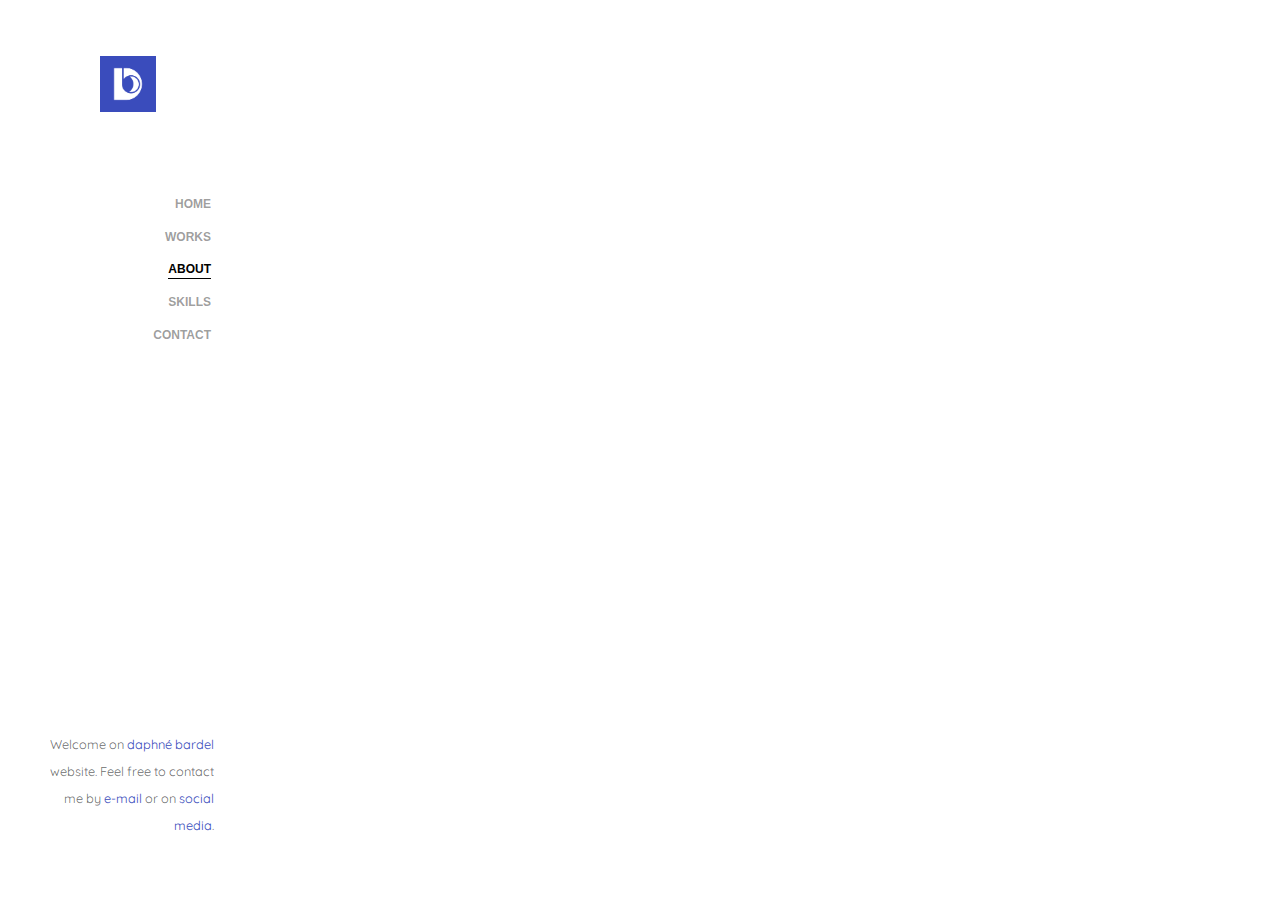
==== about.html @ 0da86b82 "daphne" ====
<!DOCTYPE HTML>
<html>
	<head>
	<meta charset="utf-8">
	<meta http-equiv="X-UA-Compatible" content="IE=edge">
	<title>Daphné - About</title>
	<meta name="viewport" content="width=device-width, initial-scale=1">
	<meta name="description" content="" />
	<meta name="keywords" content="" />
	<meta name="author" content="" />

  <!-- Facebook and Twitter integration -->
	<meta property="og:title" content=""/>
	<meta property="og:image" content=""/>
	<meta property="og:url" content=""/>
	<meta property="og:site_name" content=""/>
	<meta property="og:description" content=""/>
	<meta name="twitter:title" content="" />
	<meta name="twitter:image" content="" />
	<meta name="twitter:url" content="" />
	<meta name="twitter:card" content="" />

	<!-- Place favicon.ico and apple-touch-icon.png in the root directory -->
	<link rel="shortcut icon" href="favicon.ico">

	<link href="https://fonts.googleapis.com/css?family=Quicksand:300,400,500,700" rel="stylesheet">
	
	<!-- Animate.css -->
	<link rel="stylesheet" href="css/animate.css">
	<!-- Icomoon Icon Fonts-->
	<link rel="stylesheet" href="css/icomoon.css">
	<!-- Bootstrap  -->
	<link rel="stylesheet" href="css/bootstrap.css">
	<!-- Flexslider  -->
	<link rel="stylesheet" href="css/flexslider.css">
	<!-- Theme style  -->
	<link rel="stylesheet" href="css/style.css">

	<!-- Modernizr JS -->
	<script src="js/modernizr-2.6.2.min.js"></script>
	<!-- FOR IE9 below -->
	<!--[if lt IE 9]>
	<script src="js/respond.min.js"></script>
	<![endif]-->

	</head>
	<body>
	<div id="colorlib-page">
		<a href="#" class="js-colorlib-nav-toggle colorlib-nav-toggle"><i></i></a>
		<aside id="colorlib-aside" role="complementary" class="border js-fullheight">
			<h1 id="colorlib-logo"><a href="index.html"><img src="images/logo-square-daphne-bardel.jpg" class="img-responsive" alt="daphne bardel d logo"></a></h1>
			<nav id="colorlib-main-menu" role="navigation">
				<ul>
					<li><a href="index.html">Home</a></li>
					<li><a href="works.html">Works</a></li>
					<li class="colorlib-active"><a href="about.html">About</a></li>
					<li><a href="skills.html">Skills</a></li>
					<li><a href="contact.html">Contact</a></li>
				</ul>
			</nav>

			<div class="colorlib-footer">
				<p><small>Welcome on <a href="about.html">daphné bardel</a> website. Feel free to contact me by <a href="mailto:daphnebardel@outlook.com" target="_blank">e-mail</a> or on <a href="https://www.linkedin.com/in/daphn%C3%A9-bardel-70370b151/" target="_blank">social media</a>.</small></p>
				<ul><!--
					<li><a href="#"><i class="icon-facebook2"></i></a></li>
					<li><a href="#"><i class="icon-twitter2"></i></a></li>
					<li><a href="#"><i class="icon-instagram"></i></a></li>
					behance? insta?
					
					<li><a href="https://www.linkedin.com/in/daphn%C3%A9-bardel-70370b151/" target="_blank”"><i class="icon-linkedin2"></i></a></li>
					-->
				</ul>
			</div>

		</aside>

		<div id="colorlib-main">
			<div class="colorlib-about">
				<div class="container-fluid">
					<div class="row">
						<div class="col-md-6">
							<div class="about-img animate-box" data-animate-effect="fadeInLeft" style="background-image: url(images/daphne-bardel-profile.JPEG);">
								<div class="about-img-2 animate-box" data-animate-effect="fadeInRight" style="background-image: url(images/daphne-bardel-profile.JPEG);"></div>
							</div>
						</div>
						<div class="col-md-6 animate-box" data-animate-effect="fadeInLeft">
							<div class="about-desc">
								<span class="heading-meta">Me, Myself &amp; I</span>
								<h3>I'm Daphné BARDEL, 21 yo</h3>
								<p>Born in Annecy, I studied communication in Lyon for three years. Then, I came up to Paris, and got a master's degree in event management and public relations. <!--I'm looking for a company to complete my training within a work/study training program and, eventually, continue full time.-->Now, I intend to specialize within a final master's degree in <strong>music marketing and artistic production</strong>. I would like to join a team, to develop creative and engaging projects, <strong>on a work/study training program</strong>.</p>
							</div>
							<div class="fancy-collapse-panel">
								<div class="panel-group" id="accordion" role="tablist" aria-multiselectable="true">
									<div class="panel panel-default">
									    <div class="panel-heading" role="tab" id="headingOne">
									        <h4 class="panel-title">
									            <a data-toggle="collapse" data-parent="#accordion" href="#collapseOne" aria-expanded="true" aria-controls="collapseOne">What am I doing ?
									            </a>
									        </h4>
									    </div>
									    <div id="collapseOne" class="panel-collapse collapse in" role="tabpanel" aria-labelledby="headingOne">
									         <div class="panel-body">
									            <p>I'm doing an internship at a public relations agency, named Weber Shandwick.
									         		Also looking for a company to start a work/study program in Paris next october. Feel free to contact me.</p>
									         </div>
									    </div>
									</div>
									<div class="panel panel-default">
									    <div class="panel-heading" role="tab" id="headingTwo">
									        <h4 class="panel-title">
									            <a class="collapsed" data-toggle="collapse" data-parent="#accordion" href="#collapseTwo" aria-expanded="false" aria-controls="collapseTwo">Hobbies
									            </a>
									        </h4>
									    </div>
									    <div id="collapseTwo" class="panel-collapse collapse" role="tabpanel" aria-labelledby="headingTwo">
									        <div class="panel-body">
									            <ul>
														<li>I've been practicing hip hop for 7 years in various institute. Mixing sport and art, dance is an universal way to spread energy, emotions and ideas.</li>
														<!--
														<li> I like video production and spend a lot of time watching movies, series, advertisements, cartoons, rap videos and dance videos.</li>-->
														<li> I'm interrested in art, in every ways. Exhibitions, literature, events: I need to diversify my sources of inspirations in order to keep my mind active.</li>
													</ul>	
									        </div>
									    </div>
									</div>
									<div class="panel panel-default">
									    <div class="panel-heading" role="tab" id="headingThree">
									        <h4 class="panel-title">
									            <a class="collapsed" data-toggle="collapse" data-parent="#accordion" href="#collapseThree" aria-expanded="false" aria-controls="collapseThree">Lifestyle
									            </a>
									        </h4>
									    </div>
									    <div id="collapseThree" class="panel-collapse collapse" role="tabpanel" aria-labelledby="headingThree">
									        <div class="panel-body">
									            <p>I care about environmental issues. Convinced that little acts have big impact: I buy local food, use public transport, avoid wasting, and simply throw waste into green and yellow bins.<br> I try to follow news from Greenpeace and other media about climate change, nature and environment.</p>
									        </div>
									    </div>
									</div>
								</div>
							</div>
						</div>
					</div>
				</div>
			</div>

			
			<!--
			<div id="get-in-touch" class="colorlib-bg-color">
				<div class="colorlib-narrow-content">
					<div class="row">
						<div class="col-md-6 animate-box" data-animate-effect="fadeInLeft">
							<h2>Get in Touch!</h2>
						</div>
					</div>
					<div class="row">
						<div class="col-md-6 col-md-offset-3 col-md-pull-3 animate-box" data-animate-effect="fadeInLeft">
							<p class="colorlib-lead">Separated they live in Bookmarksgrove right at the coast of the Semantics, a large language ocean.</p>
							<p><a href="#" class="btn btn-primary btn-learn">Contact me!</a></p>
						</div>
						
					</div>
				</div>
			</div>
			-->
		</div>
	</div>

	<!-- jQuery -->
	<script src="js/jquery.min.js"></script>
	<!-- jQuery Easing -->
	<script src="js/jquery.easing.1.3.js"></script>
	<!-- Bootstrap -->
	<script src="js/bootstrap.min.js"></script>
	<!-- Waypoints -->
	<script src="js/jquery.waypoints.min.js"></script>
	<!-- Flexslider -->
	<script src="js/jquery.flexslider-min.js"></script>
	<!-- Sticky Kit -->
	<script src="js/sticky-kit.min.js"></script>
	
	
	<!-- MAIN JS -->
	<script src="js/main.js"></script>

	</body>
</html>
---- css/icomoon.css ----
@font-face {
  font-family: 'icomoon';
  src:  url('fonts/icomoon.eot?6py85u');
  src:  url('fonts/icomoon.eot?6py85u#iefix') format('embedded-opentype'),
    url('fonts/icomoon.ttf?6py85u') format('truetype'),
    url('fonts/icomoon.woff?6py85u') format('woff'),
    url('fonts/icomoon.svg?6py85u#icomoon') format('svg');
  font-weight: normal;
  font-style: normal;
}

[class^="icon-"], [class*=" icon-"] {
  /* use !important to prevent issues with browser extensions that change fonts */
  font-family: 'icomoon' !important;
  speak: none;
  font-style: normal;
  font-weight: normal;
  font-variant: normal;
  text-transform: none;
  line-height: 1;

  /* Better Font Rendering =========== */
  -webkit-font-smoothing: antialiased;
  -moz-osx-font-smoothing: grayscale;
}

.icon-times:before {
  content: "\e930";
}
.icon-tick:before {
  content: "\e931";
}
.icon-plus:before {
  content: "\e932";
}
.icon-minus:before {
  content: "\e933";
}
.icon-equals:before {
  content: "\e934";
}
.icon-divide:before {
  content: "\e935";
}
.icon-chevron-right:before {
  content: "\e936";
}
.icon-chevron-left:before {
  content: "\e937";
}
.icon-arrow-right-thick:before {
  content: "\e938";
}
.icon-arrow-left-thick:before {
  content: "\e939";
}
.icon-th-small:before {
  content: "\e93a";
}
.icon-th-menu:before {
  content: "\e93b";
}
.icon-th-list:before {
  content: "\e93c";
}
.icon-th-large:before {
  content: "\e93d";
}
.icon-home:before {
  content: "\e93e";
}
.icon-arrow-forward:before {
  content: "\e93f";
}
.icon-arrow-back:before {
  content: "\e940";
}
.icon-rss:before {
  content: "\e941";
}
.icon-location:before {
  content: "\e942";
}
.icon-link:before {
  content: "\e943";
}
.icon-image:before {
  content: "\e944";
}
.icon-arrow-up-thick:before {
  content: "\e945";
}
.icon-arrow-down-thick:before {
  content: "\e946";
}
.icon-starburst:before {
  content: "\e947";
}
.icon-starburst-outline:before {
  content: "\e948";
}
.icon-star3:before {
  content: "\e949";
}
.icon-flow-children:before {
  content: "\e94a";
}
.icon-export:before {
  content: "\e94b";
}
.icon-delete2:before {
  content: "\e94c";
}
.icon-delete-outline:before {
  content: "\e94d";
}
.icon-cloud-storage:before {
  content: "\e94e";
}
.icon-wi-fi:before {
  content: "\e94f";
}
.icon-heart:before {
  content: "\e950";
}
.icon-flash:before {
  content: "\e951";
}
.icon-cancel:before {
  content: "\e952";
}
.icon-backspace:before {
  content: "\e953";
}
.icon-attachment:before {
  content: "\e954";
}
.icon-arrow-move:before {
  content: "\e955";
}
.icon-warning:before {
  content: "\e956";
}
.icon-user:before {
  content: "\e957";
}
.icon-radar:before {
  content: "\e958";
}
.icon-lock-open:before {
  content: "\e959";
}
.icon-lock-closed:before {
  content: "\e95a";
}
.icon-location-arrow:before {
  content: "\e95b";
}
.icon-info:before {
  content: "\e95c";
}
.icon-user-delete:before {
  content: "\e95d";
}
.icon-user-add:before {
  content: "\e95e";
}
.icon-media-pause:before {
  content: "\e95f";
}
.icon-group:before {
  content: "\e960";
}
.icon-chart-pie:before {
  content: "\e961";
}
.icon-chart-line:before {
  content: "\e962";
}
.icon-chart-bar:before {
  content: "\e963";
}
.icon-chart-area:before {
  content: "\e964";
}
.icon-video:before {
  content: "\e965";
}
.icon-point-of-interest:before {
  content: "\e966";
}
.icon-infinity:before {
  content: "\e967";
}
.icon-globe:before {
  content: "\e968";
}
.icon-eye:before {
  content: "\e969";
}
.icon-cog:before {
  content: "\e96a";
}
.icon-camera:before {
  content: "\e96b";
}
.icon-upload:before {
  content: "\e96c";
}
.icon-scissors:before {
  content: "\e96d";
}
.icon-refresh:before {
  content: "\e96e";
}
.icon-pin:before {
  content: "\e96f";
}
.icon-key:before {
  content: "\e970";
}
.icon-info-large:before {
  content: "\e971";
}
.icon-eject:before {
  content: "\e972";
}
.icon-download:before {
  content: "\e973";
}
.icon-zoom:before {
  content: "\e974";
}
.icon-zoom-out:before {
  content: "\e975";
}
.icon-zoom-in:before {
  content: "\e976";
}
.icon-sort-numerically:before {
  content: "\e977";
}
.icon-sort-alphabetically:before {
  content: "\e978";
}
.icon-input-checked:before {
  content: "\e979";
}
.icon-calender:before {
  content: "\e97a";
}
.icon-world2:before {
  content: "\e97b";
}
.icon-notes:before {
  content: "\e97c";
}
.icon-code:before {
  content: "\e97d";
}
.icon-arrow-sync:before {
  content: "\e97e";
}
.icon-arrow-shuffle:before {
  content: "\e97f";
}
.icon-arrow-repeat:before {
  content: "\e980";
}
.icon-arrow-minimise:before {
  content: "\e981";
}
.icon-arrow-maximise:before {
  content: "\e982";
}
.icon-arrow-loop:before {
  content: "\e983";
}
.icon-anchor:before {
  content: "\e984";
}
.icon-spanner:before {
  content: "\e985";
}
.icon-puzzle:before {
  content: "\e986";
}
.icon-power:before {
  content: "\e987";
}
.icon-plane:before {
  content: "\e988";
}
.icon-pi:before {
  content: "\e989";
}
.icon-phone:before {
  content: "\e98a";
}
.icon-microphone2:before {
  content: "\e98b";
}
.icon-media-rewind:before {
  content: "\e98c";
}
.icon-flag:before {
  content: "\e98d";
}
.icon-adjust-brightness:before {
  content: "\e98e";
}
.icon-waves:before {
  content: "\e98f";
}
.icon-social-twitter:before {
  content: "\e990";
}
.icon-social-facebook:before {
  content: "\e991";
}
.icon-social-dribbble:before {
  content: "\e992";
}
.icon-media-stop:before {
  content: "\e993";
}
.icon-media-record:before {
  content: "\e994";
}
.icon-media-play:before {
  content: "\e995";
}
.icon-media-fast-forward:before {
  content: "\e996";
}
.icon-media-eject:before {
  content: "\e997";
}
.icon-social-vimeo:before {
  content: "\e998";
}
.icon-social-tumbler:before {
  content: "\e999";
}
.icon-social-skype:before {
  content: "\e99a";
}
.icon-social-pinterest:before {
  content: "\e99b";
}
.icon-social-linkedin:before {
  content: "\e99c";
}
.icon-social-last-fm:before {
  content: "\e99d";
}
.icon-social-github:before {
  content: "\e99e";
}
.icon-social-flickr:before {
  content: "\e99f";
}
.icon-at:before {
  content: "\e9a0";
}
.icon-times-outline:before {
  content: "\e9a1";
}
.icon-plus-outline:before {
  content: "\e9a2";
}
.icon-minus-outline:before {
  content: "\e9a3";
}
.icon-tick-outline:before {
  content: "\e9a4";
}
.icon-th-large-outline:before {
  content: "\e9a5";
}
.icon-equals-outline:before {
  content: "\e9a6";
}
.icon-divide-outline:before {
  content: "\e9a7";
}
.icon-chevron-right-outline:before {
  content: "\e9a8";
}
.icon-chevron-left-outline:before {
  content: "\e9a9";
}
.icon-arrow-right-outline:before {
  content: "\e9aa";
}
.icon-arrow-left-outline:before {
  content: "\e9ab";
}
.icon-th-small-outline:before {
  content: "\e9ac";
}
.icon-th-menu-outline:before {
  content: "\e9ad";
}
.icon-th-list-outline:before {
  content: "\e9ae";
}
.icon-news2:before {
  content: "\e9b1";
}
.icon-home-outline:before {
  content: "\e9b2";
}
.icon-arrow-up-outline:before {
  content: "\e9b3";
}
.icon-arrow-forward-outline:before {
  content: "\e9b4";
}
.icon-arrow-down-outline:before {
  content: "\e9b5";
}
.icon-arrow-back-outline:before {
  content: "\e9b6";
}
.icon-trash3:before {
  content: "\e9b7";
}
.icon-rss-outline:before {
  content: "\e9b8";
}
.icon-message:before {
  content: "\e9b9";
}
.icon-location-outline:before {
  content: "\e9ba";
}
.icon-link-outline:before {
  content: "\e9bb";
}
.icon-image-outline:before {
  content: "\e9bc";
}
.icon-export-outline:before {
  content: "\e9bd";
}
.icon-cross:before {
  content: "\e9be";
}
.icon-wi-fi-outline:before {
  content: "\e9bf";
}
.icon-star-outline:before {
  content: "\e9c0";
}
.icon-media-pause-outline:before {
  content: "\e9c1";
}
.icon-mail:before {
  content: "\e9c2";
}
.icon-heart-outline:before {
  content: "\e9c3";
}
.icon-flash-outline:before {
  content: "\e9c4";
}
.icon-cancel-outline:before {
  content: "\e9c5";
}
.icon-beaker:before {
  content: "\e9c6";
}
.icon-arrow-move-outline:before {
  content: "\e9c7";
}
.icon-watch2:before {
  content: "\e9c8";
}
.icon-warning-outline:before {
  content: "\e9c9";
}
.icon-time:before {
  content: "\e9ca";
}
.icon-radar-outline:before {
  content: "\e9cb";
}
.icon-lock-open-outline:before {
  content: "\e9cc";
}
.icon-location-arrow-outline:before {
  content: "\e9cd";
}
.icon-info-outline:before {
  content: "\e9ce";
}
.icon-backspace-outline:before {
  content: "\e9cf";
}
.icon-attachment-outline:before {
  content: "\e9d0";
}
.icon-user-outline:before {
  content: "\e9d1";
}
.icon-user-delete-outline:before {
  content: "\e9d2";
}
.icon-user-add-outline:before {
  content: "\e9d3";
}
.icon-lock-closed-outline:before {
  content: "\e9d4";
}
.icon-group-outline:before {
  content: "\e9d5";
}
.icon-chart-pie-outline:before {
  content: "\e9d6";
}
.icon-chart-line-outline:before {
  content: "\e9d7";
}
.icon-chart-bar-outline:before {
  content: "\e9d8";
}
.icon-chart-area-outline:before {
  content: "\e9d9";
}
.icon-video-outline:before {
  content: "\e9da";
}
.icon-point-of-interest-outline:before {
  content: "\e9db";
}
.icon-map:before {
  content: "\e9dc";
}
.icon-key-outline:before {
  content: "\e9dd";
}
.icon-infinity-outline:before {
  content: "\e9de";
}
.icon-globe-outline:before {
  content: "\e9df";
}
.icon-eye-outline:before {
  content: "\e9e0";
}
.icon-cog-outline:before {
  content: "\e9e1";
}
.icon-camera-outline:before {
  content: "\e9e2";
}
.icon-upload-outline:before {
  content: "\e9e3";
}
.icon-support:before {
  content: "\e9e4";
}
.icon-scissors-outline:before {
  content: "\e9e5";
}
.icon-refresh-outline:before {
  content: "\e9e6";
}
.icon-info-large-outline:before {
  content: "\e9e7";
}
.icon-eject-outline:before {
  content: "\e9e8";
}
.icon-download-outline:before {
  content: "\e9e9";
}
.icon-battery-mid:before {
  content: "\e9ea";
}
.icon-battery-low:before {
  content: "\e9eb";
}
.icon-battery-high:before {
  content: "\e9ec";
}
.icon-zoom-outline:before {
  content: "\e9ed";
}
.icon-zoom-out-outline:before {
  content: "\e9ee";
}
.icon-zoom-in-outline:before {
  content: "\e9ef";
}
.icon-tag3:before {
  content: "\e9f0";
}
.icon-tabs-outline:before {
  content: "\e9f1";
}
.icon-pin-outline:before {
  content: "\e9f2";
}
.icon-message-typing:before {
  content: "\e9f3";
}
.icon-directions:before {
  content: "\e9f4";
}
.icon-battery-full:before {
  content: "\e9f5";
}
.icon-battery-charge:before {
  content: "\e9f6";
}
.icon-pipette:before {
  content: "\e9f7";
}
.icon-pencil:before {
  content: "\e9f8";
}
.icon-folder:before {
  content: "\e9f9";
}
.icon-folder-delete:before {
  content: "\e9fa";
}
.icon-folder-add:before {
  content: "\e9fb";
}
.icon-edit:before {
  content: "\e9fc";
}
.icon-document:before {
  content: "\e9fd";
}
.icon-document-delete:before {
  content: "\e9fe";
}
.icon-document-add:before {
  content: "\e9ff";
}
.icon-brush:before {
  content: "\ea00";
}
.icon-thumbs-up:before {
  content: "\ea01";
}
.icon-thumbs-down:before {
  content: "\ea02";
}
.icon-pen:before {
  content: "\ea03";
}
.icon-sort-numerically-outline:before {
  content: "\ea04";
}
.icon-sort-alphabetically-outline:before {
  content: "\ea05";
}
.icon-social-last-fm-circular:before {
  content: "\ea06";
}
.icon-social-github-circular:before {
  content: "\ea07";
}
.icon-compass:before {
  content: "\ea08";
}
.icon-bookmark:before {
  content: "\ea09";
}
.icon-input-checked-outline:before {
  content: "\ea0a";
}
.icon-code-outline:before {
  content: "\ea0b";
}
.icon-calender-outline:before {
  content: "\ea0c";
}
.icon-business-card:before {
  content: "\ea0d";
}
.icon-arrow-up:before {
  content: "\ea0e";
}
.icon-arrow-sync-outline:before {
  content: "\ea0f";
}
.icon-arrow-right:before {
  content: "\ea10";
}
.icon-arrow-repeat-outline:before {
  content: "\ea11";
}
.icon-arrow-loop-outline:before {
  content: "\ea12";
}
.icon-arrow-left:before {
  content: "\ea13";
}
.icon-flow-switch:before {
  content: "\ea14";
}
.icon-flow-parallel:before {
  content: "\ea15";
}
.icon-flow-merge:before {
  content: "\ea16";
}
.icon-document-text:before {
  content: "\ea17";
}
.icon-clipboard:before {
  content: "\ea18";
}
.icon-calculator:before {
  content: "\ea19";
}
.icon-arrow-minimise-outline:before {
  content: "\ea1a";
}
.icon-arrow-maximise-outline:before {
  content: "\ea1b";
}
.icon-arrow-down:before {
  content: "\ea1c";
}
.icon-gift:before {
  content: "\ea1d";
}
.icon-film:before {
  content: "\ea1e";
}
.icon-database:before {
  content: "\ea1f";
}
.icon-bell:before {
  content: "\ea20";
}
.icon-anchor-outline:before {
  content: "\ea21";
}
.icon-adjust-contrast:before {
  content: "\ea22";
}
.icon-world-outline:before {
  content: "\ea23";
}
.icon-shopping-bag:before {
  content: "\ea24";
}
.icon-power-outline:before {
  content: "\ea25";
}
.icon-notes-outline:before {
  content: "\ea26";
}
.icon-device-tablet:before {
  content: "\ea27";
}
.icon-device-phone:before {
  content: "\ea28";
}
.icon-device-laptop:before {
  content: "\ea29";
}
.icon-device-desktop:before {
  content: "\ea2a";
}
.icon-briefcase:before {
  content: "\ea2b";
}
.icon-stopwatch:before {
  content: "\ea2c";
}
.icon-spanner-outline:before {
  content: "\ea2d";
}
.icon-puzzle-outline:before {
  content: "\ea2e";
}
.icon-printer:before {
  content: "\ea2f";
}
.icon-pi-outline:before {
  content: "\ea30";
}
.icon-lightbulb:before {
  content: "\ea31";
}
.icon-flag-outline:before {
  content: "\ea32";
}
.icon-contacts:before {
  content: "\ea33";
}
.icon-archive2:before {
  content: "\ea34";
}
.icon-weather-stormy:before {
  content: "\ea35";
}
.icon-weather-shower:before {
  content: "\ea36";
}
.icon-weather-partly-sunny:before {
  content: "\ea37";
}
.icon-weather-downpour:before {
  content: "\ea38";
}
.icon-weather-cloudy:before {
  content: "\ea39";
}
.icon-plane-outline:before {
  content: "\ea3a";
}
.icon-phone-outline:before {
  content: "\ea3b";
}
.icon-microphone-outline:before {
  content: "\ea3c";
}
.icon-weather-windy:before {
  content: "\ea3d";
}
.icon-weather-windy-cloudy:before {
  content: "\ea3e";
}
.icon-weather-sunny:before {
  content: "\ea3f";
}
.icon-weather-snow:before {
  content: "\ea40";
}
.icon-weather-night:before {
  content: "\ea41";
}
.icon-media-stop-outline:before {
  content: "\ea42";
}
.icon-media-rewind-outline:before {
  content: "\ea43";
}
.icon-media-record-outline:before {
  content: "\ea44";
}
.icon-media-play-outline:before {
  content: "\ea45";
}
.icon-media-fast-forward-outline:before {
  content: "\ea46";
}
.icon-media-eject-outline:before {
  content: "\ea47";
}
.icon-wine:before {
  content: "\ea48";
}
.icon-waves-outline:before {
  content: "\ea49";
}
.icon-ticket:before {
  content: "\ea4a";
}
.icon-tags:before {
  content: "\ea4b";
}
.icon-plug:before {
  content: "\ea4c";
}
.icon-headphones:before {
  content: "\ea4d";
}
.icon-credit-card:before {
  content: "\ea4e";
}
.icon-coffee:before {
  content: "\ea4f";
}
.icon-book:before {
  content: "\ea50";
}
.icon-beer:before {
  content: "\ea51";
}
.icon-volume2:before {
  content: "\ea52";
}
.icon-volume-up:before {
  content: "\ea53";
}
.icon-volume-mute:before {
  content: "\ea54";
}
.icon-volume-down:before {
  content: "\ea55";
}
.icon-social-vimeo-circular:before {
  content: "\ea56";
}
.icon-social-twitter-circular:before {
  content: "\ea57";
}
.icon-social-pinterest-circular:before {
  content: "\ea58";
}
.icon-social-linkedin-circular:before {
  content: "\ea59";
}
.icon-social-facebook-circular:before {
  content: "\ea5a";
}
.icon-social-dribbble-circular:before {
  content: "\ea5b";
}
.icon-tree:before {
  content: "\ea5c";
}
.icon-thermometer2:before {
  content: "\ea5d";
}
.icon-social-tumbler-circular:before {
  content: "\ea5e";
}
.icon-social-skype-outline:before {
  content: "\ea5f";
}
.icon-social-flickr-circular:before {
  content: "\ea60";
}
.icon-social-at-circular:before {
  content: "\ea61";
}
.icon-shopping-cart:before {
  content: "\ea62";
}
.icon-messages:before {
  content: "\ea63";
}
.icon-leaf:before {
  content: "\ea64";
}
.icon-feather:before {
  content: "\ea65";
}
.icon-eye2:before {
  content: "\e064";
}
.icon-paper-clip:before {
  content: "\e065";
}
.icon-mail5:before {
  content: "\e066";
}
.icon-toggle:before {
  content: "\e067";
}
.icon-layout:before {
  content: "\e068";
}
.icon-link2:before {
  content: "\e069";
}
.icon-bell2:before {
  content: "\e06a";
}
.icon-lock3:before {
  content: "\e06b";
}
.icon-unlock:before {
  content: "\e06c";
}
.icon-ribbon2:before {
  content: "\e06d";
}
.icon-image2:before {
  content: "\e06e";
}
.icon-signal:before {
  content: "\e06f";
}
.icon-target3:before {
  content: "\e070";
}
.icon-clipboard3:before {
  content: "\e071";
}
.icon-clock3:before {
  content: "\e072";
}
.icon-watch:before {
  content: "\e073";
}
.icon-air-play:before {
  content: "\e074";
}
.icon-camera3:before {
  content: "\e075";
}
.icon-video2:before {
  content: "\e076";
}
.icon-disc:before {
  content: "\e077";
}
.icon-printer3:before {
  content: "\e078";
}
.icon-monitor:before {
  content: "\e079";
}
.icon-server:before {
  content: "\e07a";
}
.icon-cog2:before {
  content: "\e07b";
}
.icon-heart3:before {
  content: "\e07c";
}
.icon-paragraph:before {
  content: "\e07d";
}
.icon-align-justify:before {
  content: "\e07e";
}
.icon-align-left:before {
  content: "\e07f";
}
.icon-align-center:before {
  content: "\e080";
}
.icon-align-right:before {
  content: "\e081";
}
.icon-book2:before {
  content: "\e082";
}
.icon-layers2:before {
  content: "\e083";
}
.icon-stack2:before {
  content: "\e084";
}
.icon-stack-2:before {
  content: "\e085";
}
.icon-paper:before {
  content: "\e086";
}
.icon-paper-stack:before {
  content: "\e087";
}
.icon-search3:before {
  content: "\e088";
}
.icon-zoom-in2:before {
  content: "\e089";
}
.icon-zoom-out2:before {
  content: "\e08a";
}
.icon-reply2:before {
  content: "\e08b";
}
.icon-circle-plus:before {
  content: "\e08c";
}
.icon-circle-minus:before {
  content: "\e08d";
}
.icon-circle-check:before {
  content: "\e08e";
}
.icon-circle-cross:before {
  content: "\e08f";
}
.icon-square-plus:before {
  content: "\e090";
}
.icon-square-minus:before {
  content: "\e091";
}
.icon-square-check:before {
  content: "\e092";
}
.icon-square-cross:before {
  content: "\e093";
}
.icon-microphone:before {
  content: "\e094";
}
.icon-record:before {
  content: "\e095";
}
.icon-skip-back:before {
  content: "\e096";
}
.icon-rewind:before {
  content: "\e097";
}
.icon-play4:before {
  content: "\e098";
}
.icon-pause3:before {
  content: "\e099";
}
.icon-stop3:before {
  content: "\e09a";
}
.icon-fast-forward:before {
  content: "\e09b";
}
.icon-skip-forward:before {
  content: "\e09c";
}
.icon-shuffle2:before {
  content: "\e09d";
}
.icon-repeat:before {
  content: "\e09e";
}
.icon-folder2:before {
  content: "\e09f";
}
.icon-umbrella:before {
  content: "\e0a0";
}
.icon-moon:before {
  content: "\e0a1";
}
.icon-thermometer:before {
  content: "\e0a2";
}
.icon-drop:before {
  content: "\e0a3";
}
.icon-sun2:before {
  content: "\e0a4";
}
.icon-cloud3:before {
  content: "\e0a5";
}
.icon-cloud-upload2:before {
  content: "\e0a6";
}
.icon-cloud-download2:before {
  content: "\e0a7";
}
.icon-upload4:before {
  content: "\e0a8";
}
.icon-download4:before {
  content: "\e0a9";
}
.icon-location3:before {
  content: "\e0aa";
}
.icon-location-2:before {
  content: "\e0ab";
}
.icon-map3:before {
  content: "\e0ac";
}
.icon-battery:before {
  content: "\e0ad";
}
.icon-head:before {
  content: "\e0ae";
}
.icon-briefcase3:before {
  content: "\e0af";
}
.icon-speech-bubble:before {
  content: "\e0b0";
}
.icon-anchor2:before {
  content: "\e0b1";
}
.icon-globe2:before {
  content: "\e0b2";
}
.icon-box:before {
  content: "\e0b3";
}
.icon-reload:before {
  content: "\e0b4";
}
.icon-share3:before {
  content: "\e0b5";
}
.icon-marquee:before {
  content: "\e0b6";
}
.icon-marquee-plus:before {
  content: "\e0b7";
}
.icon-marquee-minus:before {
  content: "\e0b8";
}
.icon-tag:before {
  content: "\e0b9";
}
.icon-power2:before {
  content: "\e0ba";
}
.icon-command2:before {
  content: "\e0bb";
}
.icon-alt:before {
  content: "\e0bc";
}
.icon-esc:before {
  content: "\e0bd";
}
.icon-bar-graph:before {
  content: "\e0be";
}
.icon-bar-graph-2:before {
  content: "\e0bf";
}
.icon-pie-graph:before {
  content: "\e0c0";
}
.icon-star:before {
  content: "\e0c1";
}
.icon-arrow-left3:before {
  content: "\e0c2";
}
.icon-arrow-right3:before {
  content: "\e0c3";
}
.icon-arrow-up3:before {
  content: "\e0c4";
}
.icon-arrow-down3:before {
  content: "\e0c5";
}
.icon-volume:before {
  content: "\e0c6";
}
.icon-mute:before {
  content: "\e0c7";
}
.icon-content-right:before {
  content: "\e100";
}
.icon-content-left:before {
  content: "\e101";
}
.icon-grid2:before {
  content: "\e102";
}
.icon-grid-2:before {
  content: "\e103";
}
.icon-columns:before {
  content: "\e104";
}
.icon-loader:before {
  content: "\e105";
}
.icon-bag:before {
  content: "\e106";
}
.icon-ban:before {
  content: "\e107";
}
.icon-flag3:before {
  content: "\e108";
}
.icon-trash:before {
  content: "\e109";
}
.icon-expand2:before {
  content: "\e110";
}
.icon-contract:before {
  content: "\e111";
}
.icon-maximize:before {
  content: "\e112";
}
.icon-minimize:before {
  content: "\e113";
}
.icon-plus2:before {
  content: "\e114";
}
.icon-minus2:before {
  content: "\e115";
}
.icon-check:before {
  content: "\e116";
}
.icon-cross2:before {
  content: "\e117";
}
.icon-move:before {
  content: "\e118";
}
.icon-delete:before {
  content: "\e119";
}
.icon-menu5:before {
  content: "\e120";
}
.icon-archive:before {
  content: "\e121";
}
.icon-inbox:before {
  content: "\e122";
}
.icon-outbox:before {
  content: "\e123";
}
.icon-file:before {
  content: "\e124";
}
.icon-file-add:before {
  content: "\e125";
}
.icon-file-subtract:before {
  content: "\e126";
}
.icon-help:before {
  content: "\e127";
}
.icon-open:before {
  content: "\e128";
}
.icon-ellipsis:before {
  content: "\e129";
}
.icon-heart4:before {
  content: "\e900";
}
.icon-cloud4:before {
  content: "\e901";
}
.icon-star2:before {
  content: "\e902";
}
.icon-tv2:before {
  content: "\e903";
}
.icon-sound:before {
  content: "\e904";
}
.icon-video3:before {
  content: "\e905";
}
.icon-trash2:before {
  content: "\e906";
}
.icon-user2:before {
  content: "\e907";
}
.icon-key3:before {
  content: "\e908";
}
.icon-search4:before {
  content: "\e909";
}
.icon-settings:before {
  content: "\e90a";
}
.icon-camera4:before {
  content: "\e90b";
}
.icon-tag2:before {
  content: "\e90c";
}
.icon-lock4:before {
  content: "\e90d";
}
.icon-bulb:before {
  content: "\e90e";
}
.icon-pen2:before {
  content: "\e90f";
}
.icon-diamond:before {
  content: "\e910";
}
.icon-display2:before {
  content: "\e911";
}
.icon-location4:before {
  content: "\e912";
}
.icon-eye3:before {
  content: "\e913";
}
.icon-bubble3:before {
  content: "\e914";
}
.icon-stack3:before {
  content: "\e915";
}
.icon-cup:before {
  content: "\e916";
}
.icon-phone3:before {
  content: "\e917";
}
.icon-news:before {
  content: "\e918";
}
.icon-mail6:before {
  content: "\e919";
}
.icon-like:before {
  content: "\e91a";
}
.icon-photo:before {
  content: "\e91b";
}
.icon-note:before {
  content: "\e91c";
}
.icon-clock4:before {
  content: "\e91d";
}
.icon-paperplane:before {
  content: "\e91e";
}
.icon-params:before {
  content: "\e91f";
}
.icon-banknote:before {
  content: "\e920";
}
.icon-data:before {
  content: "\e921";
}
.icon-music2:before {
  content: "\e922";
}
.icon-megaphone2:before {
  content: "\e923";
}
.icon-study:before {
  content: "\e924";
}
.icon-lab2:before {
  content: "\e925";
}
.icon-food:before {
  content: "\e926";
}
.icon-t-shirt:before {
  content: "\e927";
}
.icon-fire2:before {
  content: "\e928";
}
.icon-clip:before {
  content: "\e929";
}
.icon-shop:before {
  content: "\e92a";
}
.icon-calendar3:before {
  content: "\e92b";
}
.icon-wallet2:before {
  content: "\e92c";
}
.icon-vynil:before {
  content: "\e92d";
}
.icon-truck2:before {
  content: "\e92e";
}
.icon-world:before {
  content: "\e92f";
}
.icon-spinner6:before {
  content: "\e9af";
}
.icon-spinner7:before {
  content: "\e9b0";
}
.icon-amazon:before {
  content: "\eab7";
}
.icon-google:before {
  content: "\eab8";
}
.icon-google2:before {
  content: "\eab9";
}
.icon-google3:before {
  content: "\eaba";
}
.icon-google-plus:before {
  content: "\eabb";
}
.icon-google-plus2:before {
  content: "\eabc";
}
.icon-google-plus3:before {
  content: "\eabd";
}
.icon-hangouts:before {
  content: "\eabe";
}
.icon-google-drive:before {
  content: "\eabf";
}
.icon-facebook2:before {
  content: "\eac0";
}
.icon-facebook22:before {
  content: "\eac1";
}
.icon-instagram:before {
  content: "\eac2";
}
.icon-whatsapp:before {
  content: "\eac3";
}
.icon-spotify:before {
  content: "\eac4";
}
.icon-telegram:before {
  content: "\eac5";
}
.icon-twitter2:before {
  content: "\eac6";
}
.icon-vine:before {
  content: "\eac7";
}
.icon-vk:before {
  content: "\eac8";
}
.icon-renren:before {
  content: "\eac9";
}
.icon-sina-weibo:before {
  content: "\eaca";
}
.icon-rss2:before {
  content: "\eacb";
}
.icon-rss22:before {
  content: "\eacc";
}
.icon-youtube:before {
  content: "\eacd";
}
.icon-youtube2:before {
  content: "\eace";
}
.icon-twitch:before {
  content: "\eacf";
}
.icon-vimeo:before {
  content: "\ead0";
}
.icon-vimeo2:before {
  content: "\ead1";
}
.icon-lanyrd:before {
  content: "\ead2";
}
.icon-flickr:before {
  content: "\ead3";
}
.icon-flickr2:before {
  content: "\ead4";
}
.icon-flickr3:before {
  content: "\ead5";
}
.icon-flickr4:before {
  content: "\ead6";
}
.icon-dribbble2:before {
  content: "\ead7";
}
.icon-behance:before {
  content: "\ead8";
}
.icon-behance2:before {
  content: "\ead9";
}
.icon-deviantart:before {
  content: "\eada";
}
.icon-500px:before {
  content: "\eadb";
}
.icon-steam:before {
  content: "\eadc";
}
.icon-steam2:before {
  content: "\eadd";
}
.icon-dropbox:before {
  content: "\eade";
}
.icon-onedrive:before {
  content: "\eadf";
}
.icon-github:before {
  content: "\eae0";
}
.icon-npm:before {
  content: "\eae1";
}
.icon-basecamp:before {
  content: "\eae2";
}
.icon-trello:before {
  content: "\eae3";
}
.icon-wordpress:before {
  content: "\eae4";
}
.icon-joomla:before {
  content: "\eae5";
}
.icon-ello:before {
  content: "\eae6";
}
.icon-blogger:before {
  content: "\eae7";
}
.icon-blogger2:before {
  content: "\eae8";
}
.icon-tumblr2:before {
  content: "\eae9";
}
.icon-tumblr22:before {
  content: "\eaea";
}
.icon-yahoo:before {
  content: "\eaeb";
}
.icon-yahoo2:before {
  content: "\eaec";
}
.icon-tux:before {
  content: "\eaed";
}
.icon-appleinc:before {
  content: "\eaee";
}
.icon-finder:before {
  content: "\eaef";
}
.icon-android:before {
  content: "\eaf0";
}
.icon-windows:before {
  content: "\eaf1";
}
.icon-windows8:before {
  content: "\eaf2";
}
.icon-soundcloud:before {
  content: "\eaf3";
}
.icon-soundcloud2:before {
  content: "\eaf4";
}
.icon-skype:before {
  content: "\eaf5";
}
.icon-reddit:before {
  content: "\eaf6";
}
.icon-hackernews:before {
  content: "\eaf7";
}
.icon-wikipedia:before {
  content: "\eaf8";
}
.icon-linkedin2:before {
  content: "\eaf9";
}
.icon-linkedin22:before {
  content: "\eafa";
}
.icon-lastfm:before {
  content: "\eafb";
}
.icon-lastfm2:before {
  content: "\eafc";
}
.icon-delicious:before {
  content: "\eafd";
}
.icon-stumbleupon:before {
  content: "\eafe";
}
.icon-stumbleupon2:before {
  content: "\eaff";
}
.icon-stackoverflow:before {
  content: "\eb00";
}
.icon-pinterest:before {
  content: "\eb01";
}
.icon-pinterest2:before {
  content: "\eb02";
}
.icon-xing:before {
  content: "\eb03";
}
.icon-xing2:before {
  content: "\eb04";
}
.icon-flattr:before {
  content: "\eb05";
}
.icon-foursquare:before {
  content: "\eb06";
}
.icon-yelp:before {
  content: "\eb07";
}
.icon-paypal:before {
  content: "\eb08";
}
.icon-chrome:before {
  content: "\eb09";
}
.icon-firefox:before {
  content: "\eb0a";
}
.icon-IE:before {
  content: "\eb0b";
}
.icon-edge:before {
  content: "\eb0c";
}
.icon-safari:before {
  content: "\eb0d";
}
.icon-opera:before {
  content: "\eb0e";
}
.icon-file-pdf:before {
  content: "\eb0f";
}
.icon-file-openoffice:before {
  content: "\eb10";
}
.icon-file-word:before {
  content: "\eb11";
}
.icon-file-excel:before {
  content: "\eb12";
}
.icon-libreoffice:before {
  content: "\eb13";
}
.icon-html-five:before {
  content: "\eb14";
}
.icon-html-five2:before {
  content: "\eb15";
}
.icon-css3:before {
  content: "\eb16";
}
.icon-git:before {
  content: "\eb17";
}
.icon-codepen:before {
  content: "\eb18";
}
.icon-svg:before {
  content: "\eb19";
}
.icon-IcoMoon:before {
  content: "\eb1a";
}
---- css/style.css ----
@font-face {
  font-family: 'icomoon';
  src: url("../fonts/icomoon/icomoon.eot?srf3rx");
  src: url("../fonts/icomoon/icomoon.eot?srf3rx#iefix") format("embedded-opentype"), url("../fonts/icomoon/icomoon.ttf?srf3rx") format("truetype"), url("../fonts/icomoon/icomoon.woff?srf3rx") format("woff"), url("../fonts/icomoon/icomoon.svg?srf3rx#icomoon") format("svg");
  font-weight: normal;
  font-style: normal; }

@font-face {
    font-family: 'eurofurence_lightregular';
    src: url('../fonts/eurofurence light/eurof35-webfont.woff2') format('woff2'),
         url('../fonts/eurofurence light/eurof35-webfont.woff') format('woff');
    font-weight: normal;
    font-style: normal;

}

/* =======================================================
*
* 	Template Style 
*	Edit this section
*
* ======================================================= */
body {
  font-family: "Quicksand", Arial, sans-serif;
  font-weight: 400;
  font-size: 15px;
  line-height: 1.8;
  color: rgba(0, 0, 0, 0.7); }
  @media screen and (max-width: 992px) {
    body {
      font-size: 16px; } }

a {
  color: #394BBB;
  -webkit-transition: 0.5s;
  -o-transition: 0.5s;
  transition: 0.5s; }
  a:hover, a:active, a:focus {
    color: #394BBB;
    outline: none;
    text-decoration: none !important; }

p {
  margin-bottom: 1.5em; }

h1, h2, h3, h4, h5, h6 {
  color: #000;
  font-family: "Quicksand", Arial, sans-serif;
  font-weight: 400;
  margin: 0 0 30px 0; }

figure {
  margin-bottom: 2.5em;
  float: left;
  width: 100%; }
  figure figcaption {
    font-size: 16px;
    width: 80%;
    margin: 20px auto 0px auto;
    color: #b3b3b3;
    font-style: italic;
    font-family: "Quicksand", Arial, sans-serif; }
    @media screen and (max-width: 480px) {
      figure figcaption {
        width: 100%; } }

::-webkit-selection {
  color: #fff;
  background: #394BBB; }

::-moz-selection {
  color: #fff;
  background: #394BBB; }

::selection {
  color: #fff;
  background: #394BBB; }

#colorlib-page {
  width: 100%;
  overflow: hidden;
  position: relative; }

#colorlib-aside {
  padding-top: 3em;
  padding-bottom: 40px;
  padding-left: 3em;
  padding-right: 3em;
  width: 20%;
  position: fixed;
  bottom: 0;
  top: 0;
  left: 0;
  overflow-y: scroll;
  z-index: 1001;
  background: #fff;
  -webkit-transition: 0.5s;
  -o-transition: 0.5s;
  transition: 0.5s; }
  @media screen and (max-width: 1200px) {
    #colorlib-aside {
      width: 30%; } }
  @media screen and (max-width: 768px) {
    #colorlib-aside {
      width: 270px;
      -moz-transform: translateX(-270px);
      -webkit-transform: translateX(-270px);
      -ms-transform: translateX(-270px);
      -o-transform: translateX(-270px);
      transform: translateX(-270px);
      padding-top: 4em; } }
  #colorlib-aside #colorlib-logo {
    text-align: right;
    font-weight: 400;
    font-size: 22px;
    text-transform: uppercase;
    margin-bottom: 3em;
    display: block;
    width: 100%; }
    @media screen and (max-width: 768px) {
      #colorlib-aside #colorlib-logo {
        margin-bottom: 1em; } }
    #colorlib-aside #colorlib-logo a {
      display: inline-block;
      text-align: center;
      background: #fff;
      padding: .5em 2.5em;
      color: #fff;
      letter-spacing: 10px;
      padding-right: 2.5em; }
      #colorlib-aside #colorlib-logo a span {
        display: block;
        margin-bottom: 5px;
        text-align: center; }
  #colorlib-aside #colorlib-main-menu ul {
    text-align: right;
    margin: 0;
    padding: 0; }
    @media screen and (max-width: 768px) {
      #colorlib-aside #colorlib-main-menu ul {
        margin: 0 0 2em 0; } }
    #colorlib-aside #colorlib-main-menu ul li {
      margin: 0 0 10px 0;
      padding: 0;
      list-style: none;
      font-size: 12px;
      font-weight: 700;
      text-transform: uppercase;}
      #colorlib-aside #colorlib-main-menu ul li a {
        color: rgba(0, 0, 0, 0.4);
        text-decoration: none;
        position: relative;
        padding: 10px 0;
        font-family: Futura, "Trebuchet MS", Arial, sans-serif;
        font-style: normal;
        font-variant: normal;
        -webkit-transition: 0.3s;
        -o-transition: 0.3s;
        transition: 0.3s; }
        #colorlib-aside #colorlib-main-menu ul li a:after {
          content: "";
          position: absolute;
          height: 1px;
          bottom: 7px;
          left: 0;
          right: 0;
          background-color: #000;
          visibility: hidden;
          -webkit-transform: scaleX(0);
          -moz-transform: scaleX(0);
          -ms-transform: scaleX(0);
          -o-transform: scaleX(0);
          transform: scaleX(0);
          -webkit-transition: all 0.3s cubic-bezier(0.175, 0.885, 0.32, 1.275);
          -moz-transition: all 0.3s cubic-bezier(0.175, 0.885, 0.32, 1.275);
          -ms-transition: all 0.3s cubic-bezier(0.175, 0.885, 0.32, 1.275);
          -o-transition: all 0.3s cubic-bezier(0.175, 0.885, 0.32, 1.275);
          transition: all 0.3s cubic-bezier(0.175, 0.885, 0.32, 1.275); }
        #colorlib-aside #colorlib-main-menu ul li a:hover {
          text-decoration: none;
          color: black; }
          #colorlib-aside #colorlib-main-menu ul li a:hover:after {
            visibility: visible;
            -webkit-transform: scaleX(1);
            -moz-transform: scaleX(1);
            -ms-transform: scaleX(1);
            -o-transform: scaleX(1);
            transform: scaleX(1); }
      #colorlib-aside #colorlib-main-menu ul li.colorlib-active a {
        color: #000; }
        #colorlib-aside #colorlib-main-menu ul li.colorlib-active a:after {
          visibility: visible;
          -webkit-transform: scaleX(1);
          -moz-transform: scaleX(1);
          -ms-transform: scaleX(1);
          -o-transform: scaleX(1);
          transform: scaleX(1); }
  #colorlib-aside .colorlib-footer {
    position: absolute;
    bottom: 40px;
    right: 1.5em;
    left: 1.5em;
    font-size: 15px;
    text-align: right;
    font-weight: 400;
    color: rgba(0, 0, 0, 0.6);
    padding: 0 20px; }
    @media screen and (max-width: 768px) {
      #colorlib-aside .colorlib-footer {
        position: relative;
        bottom: 0; } }
    #colorlib-aside .colorlib-footer span {
      display: block; }
    #colorlib-aside .colorlib-footer ul {
      padding: 0;
      margin: 0; }
      #colorlib-aside .colorlib-footer ul li {
        padding: 0;
        margin: 0;
        display: inline;
        list-style: none; }
        #colorlib-aside .colorlib-footer ul li img {
        padding: 0;
        margin: 0;
        display: inline;
        list-style: none;
        padding-bottom: 4px; }

        #colorlib-aside .colorlib-footer ul li a {
          color: rgba(0, 0, 0, 0.7);
          padding: 4px; }
          #colorlib-aside .colorlib-footer ul li a:hover, #colorlib-aside .colorlib-footer ul li a:active, #colorlib-aside .colorlib-footer ul li a:focus {
            text-decoration: none;
            outline: none;
            color: #394BBB; }

#colorlib-main {
  width: 80%;
  float: right;
  -webkit-transition: 0.5s;
  -o-transition: 0.5s;
  transition: 0.5s; }
  @media screen and (max-width: 1200px) {
    #colorlib-main {
      width: 70%; } }
  @media screen and (max-width: 768px) {
    #colorlib-main {
      width: 100%; } }

#colorlib-hero {
  min-height: 500px;
  background: #fff url(../images/loader.gif) no-repeat center center;
  width: 100%;
  float: left;
  margin-bottom: 10em;
  clear: both; }
  #colorlib-hero .btn {
    font-size: 24px; }
    #colorlib-hero .btn.btn-primary {
      padding: 14px 30px !important; }
  #colorlib-hero .flexslider {
    border: none;
    z-index: 1;
    margin-bottom: 0; }
    #colorlib-hero .flexslider .slides {
      position: relative;
      overflow: hidden; }
      #colorlib-hero .flexslider .slides li {
        background-repeat: no-repeat;
        background-size: cover;
        background-position: bottom center;
        min-height: 400px;
        position: relative; }
    #colorlib-hero .flexslider .flex-control-nav {
      bottom: 20px;
      z-index: 1000;
      right: 20px;
      float: right;
      width: auto; }
      #colorlib-hero .flexslider .flex-control-nav li {
        display: block;
        margin-bottom: 10px; }
        #colorlib-hero .flexslider .flex-control-nav li a {
          background: rgba(255, 255, 255, 0.2);
          -webkit-box-shadow: none;
          box-shadow: none;
          width: 12px;
          height: 12px;
          cursor: pointer; }
          #colorlib-hero .flexslider .flex-control-nav li a.flex-active {
            cursor: pointer;
            background: transparent;
            border: 2px solid #394BBB; }
    #colorlib-hero .flexslider .flex-direction-nav {
      display: none; }
    #colorlib-hero .flexslider .slider-text {
      display: table;
      opacity: 0;
      min-height: 500px;
      z-index: 9; }
      #colorlib-hero .flexslider .slider-text > .slider-text-inner {
        display: table-cell;
        vertical-align: middle;
        min-height: 700px;
        padding: 2em;
        position: relative; }
        #colorlib-hero .flexslider .slider-text > .slider-text-inner .desc {
          position: absolute;
          bottom: 15px;
          left: 0;
          padding: 30px;
          background: #fff; }
        @media screen and (max-width: 768px) {
          #colorlib-hero .flexslider .slider-text > .slider-text-inner {
            text-align: center; } }
        #colorlib-hero .flexslider .slider-text > .slider-text-inner h1, #colorlib-hero .flexslider .slider-text > .slider-text-inner h2 {
          margin: 0;
          padding: 0;
          color: black;
          font-family: "Quicksand", Arial, sans-serif; }
        #colorlib-hero .flexslider .slider-text > .slider-text-inner h1 {
          margin-bottom: 20px;
          font-size: 44px;
          line-height: 1.3;
          font-weight: 300; }
          @media screen and (max-width: 768px) {
            #colorlib-hero .flexslider .slider-text > .slider-text-inner h1 {
              font-size: 28px; } }
        #colorlib-hero .flexslider .slider-text > .slider-text-inner h2 {
          font-size: 18px;
          line-height: 1.5;
          margin-bottom: 30px;
          font-weight: 300;
          font-family: "Quicksand", Arial, sans-serif; }
          #colorlib-hero .flexslider .slider-text > .slider-text-inner h2 a {
            color: rgba(247, 89, 64, 0.8);
            border-bottom: 1px solid rgba(247, 89, 64, 0.7); }
        #colorlib-hero .flexslider .slider-text > .slider-text-inner .heading-section {
          font-size: 50px; }
          @media screen and (max-width: 768px) {
            #colorlib-hero .flexslider .slider-text > .slider-text-inner .heading-section {
              font-size: 30px; } }
        #colorlib-hero .flexslider .slider-text > .slider-text-inner s
.colorlib-lead {
          font-size: 20px;
          color: #fff; }
        #colorlib-hero .flexslider .slider-text > .slider-text-inner p {
          margin-bottom: 0; }
        #colorlib-hero .flexslider .slider-text > .slider-text-inner .btn {
          font-size: 12px;
          text-transform: uppercase;
          letter-spacing: 2px;
          color: #000;
          padding: 10px 15px !important;
          border: none;
          font-weight: 400; }
          #colorlib-hero .flexslider .slider-text > .slider-text-inner .btn.btn-learn {
            background: transparent;
            color: #000;
            border: 1px solid #000; }
            #colorlib-hero .flexslider .slider-text > .slider-text-inner .btn.btn-learn:hover {
              background: transparent !important;
              border: 1px solid #000 !important; }
          @media screen and (max-width: 768px) {
            #colorlib-hero .flexslider .slider-text > .slider-text-inner .btn {
              width: 100%; } }

body.offcanvas {
  overflow-x: hidden; }
  body.offcanvas #colorlib-aside {
    -moz-transform: translateX(0);
    -webkit-transform: translateX(0);
    -ms-transform: translateX(0);
    -o-transform: translateX(0);
    transform: translateX(0);
    width: 270px;
    background: #fff;
    z-index: 999;
    position: fixed; }
  body.offcanvas #colorlib-main, body.offcanvas .colorlib-nav-toggle {
    top: 0;
    -moz-transform: translateX(270px);
    -webkit-transform: translateX(270px);
    -ms-transform: translateX(270px);
    -o-transform: translateX(270px);
    transform: translateX(270px); }

.colorlib-blog,
.colorlib-work,
.colorlib-about,
.colorlib-services,
.colorlib-contact {
  padding-top: 4em;
  padding-bottom: 9em;
  clear: both;
  width: 100%;
  display: block; }
  @media screen and (max-width: 768px) {
    .colorlib-blog,
    .colorlib-work,
    .colorlib-about,
    .colorlib-services,
    .colorlib-contact {
      padding-top: 5em;
      padding-bottom: 8em; } }

.about-img,
.about-img-2 {
  background-size: cover;
  background-position: center center;
  background-repeat: no-repeat;
  position: relative; }

.colorlib-heading {
  font-size: 18px;
  margin-bottom: 4em;
  font-weight: 500;
  text-transform: uppercase;
  letter-spacing: 5px;
  line-height: 1.8; }
  .colorlib-heading span {
    display: block; }
  @media screen and (max-width: 768px) {
    .colorlib-heading {
      margin-bottom: 1em; } }

.heading-meta {
  margin-bottom: 15px;
  display: block;
  font-size: 10px;
  text-transform: uppercase;
  color: #999999;
  font-weight: 500;
  letter-spacing: 5px; }

.about-img {
  width: 75%;
  height: 550px; }
  .about-img .about-img-2 {
    width: 100% !important;
    height: 390px;
    position: absolute;
    top: 80px;
    right: -100px;
    width: 80%;
    -webkit-box-shadow: 0px 35px 78px -23px rgba(0, 0, 0, 0.33);
    -moz-box-shadow: 0px 35px 78px -23px rgba(0, 0, 0, 0.33);
    box-shadow: 0px 35px 78px -23px rgba(0, 0, 0, 0.33); }

.about-desc h3 {
  font-size: 18px;
  text-transform: uppercase;
  letter-spacing: 5px;
  font-weight: 500; }

.fancy-collapse-panel .panel-default > .panel-heading {
  padding: 0; }

.panel-heading a {
  padding: 15px 25px;
  display: block;
  width: 100%;
  font-weight: 400;
  font-size: 14px;
  letter-spacing: 1px;
  text-transform: uppercase;
  background-color: #000;
  color: #fff;
  position: relative;
  -webkit-box-shadow: none !important;
  -moz-box-shadow: none !important;
  -ms-box-shadow: none !important;
  -o-box-shadow: none !important;
  box-shadow: none !important; }

.panel {
  -webkit-box-shadow: none !important;
  -moz-box-shadow: none !important;
  -ms-box-shadow: none !important;
  -o-box-shadow: none !important;
  box-shadow: none !important;
  border: none; }

.panel-heading a:after {
  font-family: "icomoon";
  content: "\ea0e";
  position: absolute;
  right: 20px;
  font-size: 20px;
  font-weight: 400;
  top: 50%;
  line-height: 1;
  margin-top: -10px; }

.panel-heading a.collapsed:after {
  content: "\ea1c"; }

.panel-heading a.collapsed {
  background: #fafafa;
  border: 1px solid #e6e6e6 !important;
  color: #333333; }

.panel-body {
  padding: 1.5em;
  margin-top: 5px;
  border: 1px solid #e6e6e6 !important; }

.blog-entry {
  width: 100%;
  float: left;
  background: #fff;
  margin-bottom: 3em; }
  @media screen and (max-width: 768px) {
    .blog-entry {
      margin-bottom: 3em; } }
  .blog-entry .blog-img {
    width: 100%;
    float: left;
    overflow: hidden;
    position: relative;
    z-index: 1;
    margin-bottom: 25px; }
    .blog-entry .blog-img img {
      position: relative;
      max-width: 100%;
      -webkit-transform: scale(1);
      -moz-transform: scale(1);
      -ms-transform: scale(1);
      -o-transform: scale(1);
      transform: scale(1);
      -webkit-transition: 0.3s;
      -o-transition: 0.3s;
      transition: 0.3s; }
  .blog-entry .desc h3 {
    font-size: 16px;
    margin-bottom: 25px;
    line-height: auto;
    font-weight: 500;
    text-transform: uppercase;
    letter-spacing: 1px; }
    .blog-entry .desc h3 a {
      color: #000;
      text-decoration: none; }
  .blog-entry .desc span {
    display: block;
    margin-bottom: 20px;
    font-size: 14px;
    color: rgba(0, 0, 0, 0.5) !important; }
    .blog-entry .desc span small i {
      color: #999999; }
  .blog-entry .desc .lead {
    font-size: 12px;
    text-transform: uppercase;
    letter-spacing: 2px;
    color: #000; }
  .blog-entry:hover .blog-img img {
    -webkit-transform: scale(1.1);
    -moz-transform: scale(1.1);
    -ms-transform: scale(1.1);
    -o-transform: scale(1.1);
    transform: scale(1.1); }

.overlap {
  margin-top: 5em;
  background: #fff;
  padding: 30px; }
  @media screen and (max-width: 768px) {
    .overlap {
      margin-top: 2em; } }

.project {
  background-size: cover;
  background-position: center center;
  background-repeat: no-repeat;
  position: relative;
  height: 450px;
  width: 100%;
  display: block;
  margin-bottom: 30px; }
  .project .desc {
    position: absolute;
    top: 0;
    bottom: 0;
    left: 0;
    width: 100%;
    right: 0;
    background: rgba(0, 0, 0, 0.9);
    opacity: 0;
    -webkit-transition: 0.3s;
    -o-transition: 0.3s;
    transition: 0.3s; }
    .project .desc .con {
      padding: 20px;
      display: block;
      position: relative;
      height: 450px; }
      .project .desc .con .icon {
        position: absolute;
        bottom: 20px;
        left: 20px;
        right: 20px; }
        .project .desc .con .icon span {
          display: inline;
          padding-right: 5px; }
          .project .desc .con .icon span a {
            color: #cccccc;
            padding: 5px;
            background: #333333;
            -webkit-border-radius: 4px;
            -moz-border-radius: 4px;
            -ms-border-radius: 4px;
            border-radius: 4px; }
        .project .desc .con .icon i {
          font-size: 16px;
          color: #cccccc; }
    .project .desc h3 {
      font-size: 16px;
      font-weight: 500;
      text-transform: uppercase;
      letter-spacing: 1px;
      -webkit-transition: -webkit-transform 0.3s, opacity 0.3s;
      -webkit-transition: opacity 0.3s, -webkit-transform 0.3s;
      transition: opacity 0.3s, -webkit-transform 0.3s;
      -o-transition: transform 0.3s, opacity 0.3s;
      transition: transform 0.3s, opacity 0.3s;
      transition: transform 0.3s, opacity 0.3s, -webkit-transform 0.3s;
      -webkit-transform: translate3d(0, -15px, 0);
      transform: translate3d(0, -15px, 0);
      margin-bottom: 15px; }
      .project .desc h3 a {
        color: #fff; }
    .project .desc span {
      display: block;
      color: #999999;
      font-size: 13px;
      -webkit-transition: -webkit-transform 0.3s, opacity 0.3s;
      -webkit-transition: opacity 0.3s, -webkit-transform 0.3s;
      transition: opacity 0.3s, -webkit-transform 0.3s;
      -o-transition: transform 0.3s, opacity 0.3s;
      transition: transform 0.3s, opacity 0.3s;
      transition: transform 0.3s, opacity 0.3s, -webkit-transform 0.3s;
      -webkit-transform: translate3d(0, 15px, 0);
      transform: translate3d(0, 15px, 0); }
      .project .desc span a {
        color: #000; }
    @media screen and (max-width: 768px) {
      .project .desc {
        opacity: 1;
        background: rgba(255, 255, 255, 0.5); }
        .project .desc h3 {
          font-style: 28px;
          -webkit-transform: translate3d(0, 0, 0);
          transform: translate3d(0, 0, 0);
          color: #000; }
        .project .desc span {
          -webkit-transform: translate3d(0, 0, 0);
          transform: translate3d(0, 0, 0); } }
  .project:hover .desc {
    opacity: 1; }
    .project:hover .desc h3 {
      -webkit-transform: translate3d(0, 0, 0);
      transform: translate3d(0, 0, 0); }
    .project:hover .desc span {
      -webkit-transform: translate3d(0, 0, 0);
      transform: translate3d(0, 0, 0); }

.project-desc h2 {
  font-size: 16px;
  font-weight: 500;
  text-transform: uppercase;
  letter-spacing: 1px;
  margin-bottom: 15px; }

.project-desc span {
  display: block;
  color: #666666;
  font-size: 13px;
  margin-bottom: 15px; }
  .project-desc span a {
    color: #666666; }

.project-desc .icon span {
  display: inline;
  padding-right: 5px; }

.project-desc .btn-download {
  font-size: 13px;
  text-transform: uppercase;
  font-weight: 400;
  text-decoration: underline; }

.colorlib-lead {
  font-size: 18px;
  line-height: 1.5; }

#get-in-touch {
  padding: 2em; }
  #get-in-touch .btn-learn {
    padding: 15px 30px !important;
    font-size: 13px;
    -webkit-border-radius: 30px;
    -moz-border-radius: 30px;
    -ms-border-radius: 30px;
    border-radius: 30px; }

.colorlib-social {
  padding: 0;
  margin: 0;
  text-align: center; }
  .colorlib-social li {
    padding: 0;
    margin: 0;
    list-style: none;
    display: -moz-inline-stack;
    display: inline-block;
    zoom: 1;
    *display: inline; }
    .colorlib-social li a {
      font-size: 22px;
      color: #000;
      padding: 10px;
      display: -moz-inline-stack;
      display: inline-block;
      zoom: 1;
      *display: inline;
      -webkit-border-radius: 7px;
      -moz-border-radius: 7px;
      -ms-border-radius: 7px;
      border-radius: 7px; }
      @media screen and (max-width: 768px) {
        .colorlib-social li a {
          padding: 10px 8px; } }
      .colorlib-social li a:hover {
        color: #394BBB; }
      .colorlib-social li a:hover, .colorlib-social li a:active, .colorlib-social li a:focus {
        outline: none;
        text-decoration: none;
        color: #394bbb; }

#map {
  width: 100%;
  height: 700px; }
  @media screen and (max-width: 768px) {
    #map {
      height: 200px; } }

.colorlib-more-contact {
  background: #fafafa;
  border: 1px solid red; }

.colorlib-feature {
  text-align: left;
  width: 100%;
  float: left;
  margin-bottom: 40px;
  position: relative; }
  .colorlib-feature .colorlib-icon {
    position: absolute;
    top: 0;
    left: 0;
    width: 100px;
    height: 100px;
    display: table;
    text-align: center;
    background: rgba(0, 0, 0, 0.03);
    -webkit-border-radius: 2px;
    -moz-border-radius: 2px;
    -ms-border-radius: 2px;
    border-radius: 2px; }
    .colorlib-feature .colorlib-icon i {
      display: table-cell;
      vertical-align: middle;
      color: #394BBB;
      font-size: 40px;
      height: 100px; }
      @media screen and (max-width: 1200px) {
        .colorlib-feature .colorlib-icon i {
          font-size: 40px; } }
  .colorlib-feature .colorlib-text {
    padding-left: 120px;
    width: 100%; }
    .colorlib-feature .colorlib-text h2, .colorlib-feature .colorlib-text h3 {
      margin: 0;
      padding: 0; }
    .colorlib-feature .colorlib-text h3 {
      font-weight: 500;
      margin-bottom: 20px;
      color: rgba(0, 0, 0, 0.7);
      font-size: 14px;
      letter-spacing: 3px;
      text-transform: uppercase; }
  .colorlib-feature.colorlib-feature-sm .colorlib-text {
    margin-top: 30px; }
  .colorlib-feature.colorlib-feature-sm .colorlib-icon i {
    color: #394BBB;
    font-size: 40px; }
    @media screen and (max-width: 1200px) {
      .colorlib-feature.colorlib-feature-sm .colorlib-icon i {
        font-size: 28px; } }

.colorlib-feature-lg .colorlib-text h2, .colorlib-feature-lg .colorlib-text h3 {
  margin: 0;
  padding: 0; }

.colorlib-feature-lg .colorlib-text h3 {
  font-weight: 500;
  margin-bottom: 20px;
  color: rgba(0, 0, 0, 0.8);
  font-size: 14px;
  letter-spacing: .2em;
  text-transform: uppercase; }

.colorlib-bg-color {
  background: #fafafa;
  position: relative; }

.pagination {
  padding: 0; }
  .pagination li {
    margin: 2px; }
    .pagination li a {
      color: #000;
      background: transparent;
      color: #000;
      margin: 2px;
      -webkit-border-radius: 0;
      -moz-border-radius: 0;
      -ms-border-radius: 0;
      border-radius: 0; }
      .pagination li a:first-child {
        -webkit-border-radius: 2px;
        -moz-border-radius: 2px;
        -ms-border-radius: 2px;
        border-radius: 2px; }
      .pagination li a:hover, .pagination li a:focus {
        background: #394BBB;
        color: #fff;
        border: 1px solid #394BBB; }
      @media screen and (max-width: 768px) {
        .pagination li a {
          padding: 7px 15px; } }
    .pagination li.active a {
      background: #394BBB;
      border: 1px solid #394BBB !important; }
      .pagination li.active a:hover, .pagination li.active a:focus {
        background: #394BBB;
        color: #fff;
        border: 1px solid #394BBB !important; }

.btn {
  margin-right: 4px;
  margin-bottom: 4px;
  font-family: "Quicksand", Arial, sans-serif;
  font-size: 12px;
  font-weight: 400;
  text-transform: uppercase;
  letter-spacing: 1px;
  -webkit-border-radius: 2px;
  -moz-border-radius: 2px;
  -ms-border-radius: 2px;
  border-radius: 2px;
  -webkit-transition: 0.5s;
  -o-transition: 0.5s;
  transition: 0.5s;
  padding: 8px 15px !important; }
  .btn.btn-sm {
    padding: 4px 15px !important; }
  .btn.btn-md {
    padding: 8px 20px !important; }
  .btn.btn-lg {
    padding: 18px 36px !important; }
  .btn:hover, .btn:active, .btn:focus {
    -webkit-box-shadow: none !important;
    box-shadow: none !important;
    outline: none !important; }

.btn-primary {
  background: #394BBB;
  color: #fff;
  border: 2px solid #394BBB; }
  .btn-primary:hover, .btn-primary:focus, .btn-primary:active {
    background: #000000 !important;
    border-color: #000000 !important; }
  .btn-primary.btn-outline {
    background: transparent;
    color: #394BBB;
    border: 2px solid #394BBB; }
    .btn-primary.btn-outline:hover, .btn-primary.btn-outline:focus, .btn-primary.btn-outline:active {
      background: #1010E0;
      color: #fff; }

.btn-success {
  background: #5cb85c;
  color: #fff;
  border: 2px solid #5cb85c; }
  .btn-success:hover, .btn-success:focus, .btn-success:active {
    background: #4cae4c !important;
    border-color: #4cae4c !important; }
  .btn-success.btn-outline {
    background: transparent;
    color: #5cb85c;
    border: 2px solid #5cb85c; }
    .btn-success.btn-outline:hover, .btn-success.btn-outline:focus, .btn-success.btn-outline:active {
      background: #5cb85c;
      color: #fff; }

.btn-info {
  background: #5bc0de;
  color: #fff;
  border: 2px solid #5bc0de; }
  .btn-info:hover, .btn-info:focus, .btn-info:active {
    background: #46b8da !important;
    border-color: #46b8da !important; }
  .btn-info.btn-outline {
    background: transparent;
    color: #5bc0de;
    border: 2px solid #5bc0de; }
    .btn-info.btn-outline:hover, .btn-info.btn-outline:focus, .btn-info.btn-outline:active {
      background: #5bc0de;
      color: #fff; }

.btn-warning {
  background: #f0ad4e;
  color: #fff;
  border: 2px solid #f0ad4e; }
  .btn-warning:hover, .btn-warning:focus, .btn-warning:active {
    background: #eea236 !important;
    border-color: #eea236 !important; }
  .btn-warning.btn-outline {
    background: transparent;
    color: #f0ad4e;
    border: 2px solid #f0ad4e; }
    .btn-warning.btn-outline:hover, .btn-warning.btn-outline:focus, .btn-warning.btn-outline:active {
      background: #f0ad4e;
      color: #fff; }

.btn-danger {
  background: #d9534f;
  color: #fff;
  border: 2px solid #d9534f; }
  .btn-danger:hover, .btn-danger:focus, .btn-danger:active {
    background: #d43f3a !important;
    border-color: #d43f3a !important; }
  .btn-danger.btn-outline {
    background: transparent;
    color: #d9534f;
    border: 2px solid #d9534f; }
    .btn-danger.btn-outline:hover, .btn-danger.btn-outline:focus, .btn-danger.btn-outline:active {
      background: #d9534f;
      color: #fff; }

.btn-outline {
  background: none;
  border: 2px solid gray;
  font-size: 16px;
  -webkit-transition: 0.3s;
  -o-transition: 0.3s;
  transition: 0.3s; }
  .btn-outline:hover, .btn-outline:focus, .btn-outline:active {
    -webkit-box-shadow: none;
    box-shadow: none; }

.form-control {
  -webkit-appearance: none;
  -moz-appearance: none;
  appearance: none;
  -webkit-box-shadow: none;
  box-shadow: none;
  background: transparent;
  border: 1px solid rgba(0, 0, 0, 0.1);
  height: 54px;
  font-size: 16px;
  font-weight: 400;
  -webkit-border-radius: 0;
  -moz-border-radius: 0;
  -ms-border-radius: 0;
  border-radius: 0; }
  .form-control:active, .form-control:focus {
    outline: none;
    -webkit-box-shadow: none;
    box-shadow: none;
    border-color: #394BBB; }

#message {
  height: 130px; }

.colorlib-nav-toggle {
  cursor: pointer;
  text-decoration: none; }
  .colorlib-nav-toggle.active i::before, .colorlib-nav-toggle.active i::after {
    background: #000; }
  .colorlib-nav-toggle.dark.active i::before, .colorlib-nav-toggle.dark.active i::after {
    background: #000; }
  .colorlib-nav-toggle:hover, .colorlib-nav-toggle:focus, .colorlib-nav-toggle:active {
    outline: none;
    border-bottom: none !important; }
  .colorlib-nav-toggle i {
    position: relative;
    display: -moz-inline-stack;
    display: inline-block;
    zoom: 1;
    *display: inline;
    width: 30px;
    height: 2px;
    color: #000;
    font: bold 14px/.4 Helvetica;
    text-transform: uppercase;
    text-indent: -55px;
    background: #000;
    -webkit-transition: all .2s ease-out;
    -o-transition: all .2s ease-out;
    transition: all .2s ease-out; }
    .colorlib-nav-toggle i::before, .colorlib-nav-toggle i::after {
      content: '';
      width: 30px;
      height: 2px;
      background: #000;
      position: absolute;
      left: 0;
      -webkit-transition: 0.2s;
      -o-transition: 0.2s;
      transition: 0.2s; }
  .colorlib-nav-toggle.dark i {
    position: relative;
    color: #000;
    background: #000;
    -webkit-transition: all .2s ease-out;
    -o-transition: all .2s ease-out;
    transition: all .2s ease-out; }
    .colorlib-nav-toggle.dark i::before, .colorlib-nav-toggle.dark i::after {
      background: #000;
      -webkit-transition: 0.2s;
      -o-transition: 0.2s;
      transition: 0.2s; }

.colorlib-nav-toggle i::before {
  top: -7px; }

.colorlib-nav-toggle i::after {
  bottom: -7px; }

.colorlib-nav-toggle:hover i::before {
  top: -10px; }

.colorlib-nav-toggle:hover i::after {
  bottom: -10px; }

.colorlib-nav-toggle.active i {
  background: transparent; }

.colorlib-nav-toggle.active i::before {
  top: 0;
  -webkit-transform: rotateZ(45deg);
  -moz-transform: rotateZ(45deg);
  -ms-transform: rotateZ(45deg);
  -o-transform: rotateZ(45deg);
  transform: rotateZ(45deg); }

.colorlib-nav-toggle.active i::after {
  bottom: 0;
  -webkit-transform: rotateZ(-45deg);
  -moz-transform: rotateZ(-45deg);
  -ms-transform: rotateZ(-45deg);
  -o-transform: rotateZ(-45deg);
  transform: rotateZ(-45deg); }

.colorlib-nav-toggle {
  position: fixed;
  left: -4px;
  top: 0px;
  z-index: 9999;
  cursor: pointer;
  opacity: 1;
  visibility: hidden;
  padding: 20px;
  -webkit-transition: 0.5s;
  -o-transition: 0.5s;
  transition: 0.5s; }
  @media screen and (max-width: 768px) {
    .colorlib-nav-toggle {
      opacity: 1;
      visibility: visible; } }

@media screen and (max-width: 480px) {
  .col-xxs-12 {
    float: none;
    width: 100%; } }

.row-bottom-padded-lg {
  padding-bottom: 7em; }
  @media screen and (max-width: 768px) {
    .row-bottom-padded-lg {
      padding-bottom: 1em; } }

.row-bottom-padded-md {
  padding-bottom: 4em; }
  @media screen and (max-width: 768px) {
    .row-bottom-padded-md {
      padding-bottom: 1em; } }

.row-bottom-padded-sm {
  padding-bottom: 1em; }
  @media screen and (max-width: 768px) {
    .row-bottom-padded-sm {
      padding-bottom: 1em; } }

.col-padding {
  padding: 10px !important; }

.js .animate-box {
  opacity: 0; }

#sticky_item {
  overflow: hidden;
  -webkit-transition: 0.3s;
  -o-transition: 0.3s;
  transition: 0.3s; }
  #sticky_item.is_stuck {
    margin-top: 10px; }

@media screen and (max-width: 992px) {
  .sticky-parent {
    clear: both;
    height: inherit !important;
    float: left;
    padding-top: 30px; } }
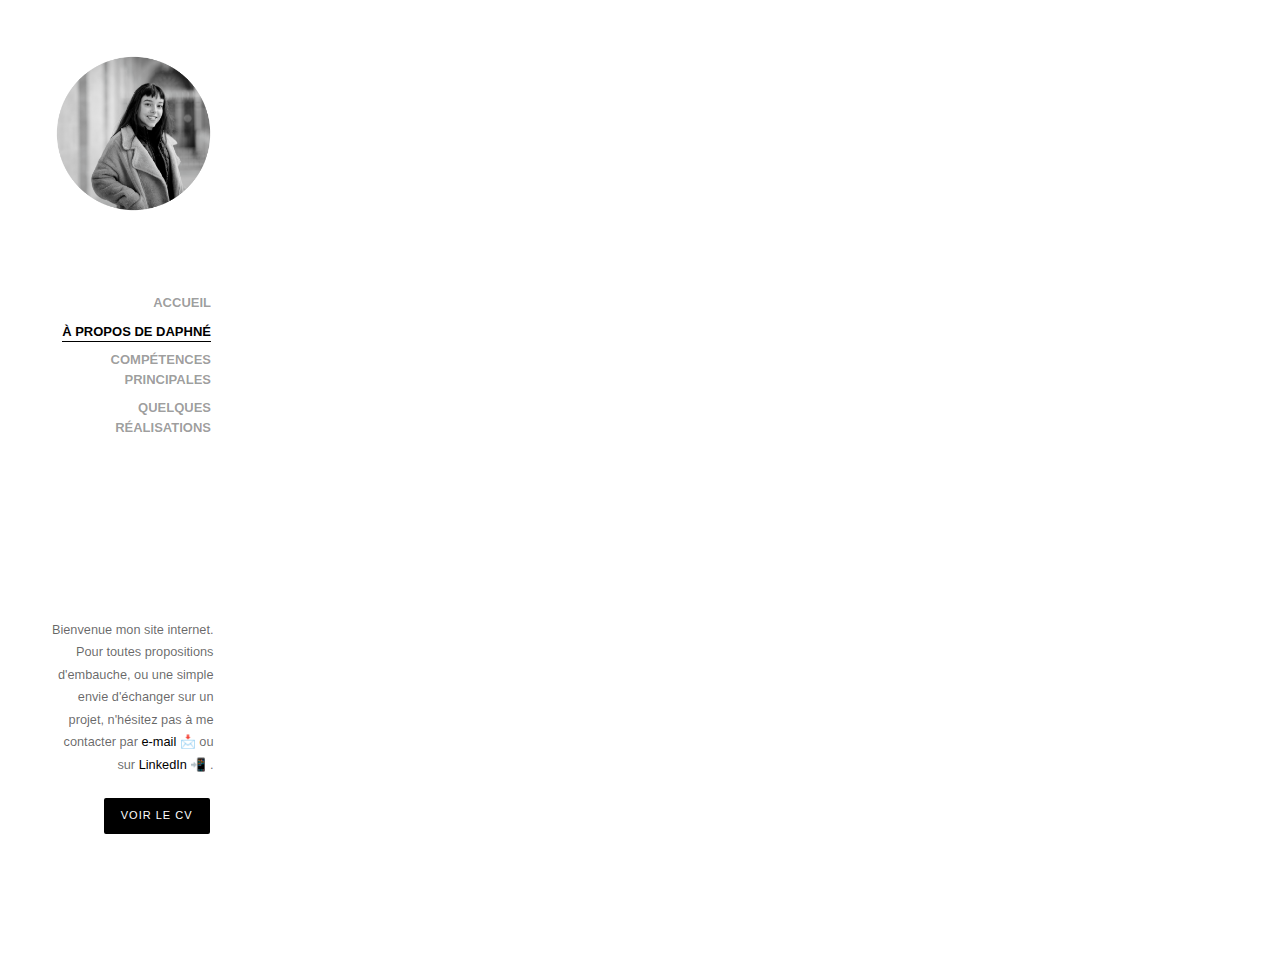
==== commit b1e999db: "daphne" ====
--- a/about.html
+++ b/about.html
@@ -3,7 +3,7 @@
 	<head>
 	<meta charset="utf-8">
 	<meta http-equiv="X-UA-Compatible" content="IE=edge">
-	<title>Daphné - About</title>
+	<title>Daphné - À propos de Daphné</title>
 	<meta name="viewport" content="width=device-width, initial-scale=1">
 	<meta name="description" content="" />
 	<meta name="keywords" content="" />
@@ -48,25 +48,29 @@
 	<div id="colorlib-page">
 		<a href="#" class="js-colorlib-nav-toggle colorlib-nav-toggle"><i></i></a>
 		<aside id="colorlib-aside" role="complementary" class="border js-fullheight">
-			<h1 id="colorlib-logo"><a href="index.html"><img src="images/logo-square-daphne-bardel.jpg" class="img-responsive" alt="daphne bardel d logo"></a></h1>
+			<h1 id="colorlib-logo"><a href="index.html"><img src="images/daphne-bardel-communication.png" class="img-responsive" alt="photo-site-daphne-bardel"></a></h1>
 			<nav id="colorlib-main-menu" role="navigation">
 				<ul>
-					<li><a href="index.html">Home</a></li>
-					<li><a href="works.html">Works</a></li>
-					<li class="colorlib-active"><a href="about.html">About</a></li>
-					<li><a href="skills.html">Skills</a></li>
-					<li><a href="contact.html">Contact</a></li>
+					<li><a href="index.html">accueil</a></li>
+					<li class="colorlib-active"><a href="about.html">À propos de Daphné</a></li>
+					<li><a href="skills.html">compétences principales</a></li>
+					<li><a href="works.html">quelques réalisations</a></li>
+					<!--<li><a href="contact.html">Contact</a></li>
+					-->
 				</ul>
 			</nav>
 
 			<div class="colorlib-footer">
-				<p><small>Welcome on <a href="about.html">daphné bardel</a> website. Feel free to contact me by <a href="mailto:daphnebardel@outlook.com" target="_blank">e-mail</a> or on <a href="https://www.linkedin.com/in/daphn%C3%A9-bardel-70370b151/" target="_blank">social media</a>.</small></p>
-				<ul><!--
+				<p><small>Bienvenue mon site internet. Pour toutes propositions d'embauche, ou une simple envie d'échanger sur un projet, n'hésitez pas à me contacter par <a href="mailto:daphnebardel@outlook.com" target="_blank">e-mail 📩 </a> ou sur <a href="https://www.linkedin.com/in/daphn%C3%A9-bardel-70370b151/" target="_blank">LinkedIn 📲 </a>.</small></p>
+				<p><a href="images/daphne-bardel-cv.pdf" class="btn btn-primary" target="_blank">Voir le CV</a></p>
+				<ul>
+					<!--
 					<li><a href="#"><i class="icon-facebook2"></i></a></li>
 					<li><a href="#"><i class="icon-twitter2"></i></a></li>
 					<li><a href="#"><i class="icon-instagram"></i></a></li>
 					behance? insta?
-					
+					-->
+					<!-- 
 					<li><a href="https://www.linkedin.com/in/daphn%C3%A9-bardel-70370b151/" target="_blank”"><i class="icon-linkedin2"></i></a></li>
 					-->
 				</ul>
@@ -85,54 +89,60 @@
 						</div>
 						<div class="col-md-6 animate-box" data-animate-effect="fadeInLeft">
 							<div class="about-desc">
-								<span class="heading-meta">Me, Myself &amp; I</span>
-								<h3>I'm Daphné BARDEL, 21 yo</h3>
-								<p>Born in Annecy, I studied communication in Lyon for three years. Then, I came up to Paris, and got a master's degree in event management and public relations. <!--I'm looking for a company to complete my training within a work/study training program and, eventually, continue full time.-->Now, I intend to specialize within a final master's degree in <strong>music marketing and artistic production</strong>. I would like to join a team, to develop creative and engaging projects, <strong>on a work/study training program</strong>.</p>
+								<span class="heading-meta">à propos de daphné</span>
+								<h3>Passionnée, sérieuse et engagée.</h3>
+								<p>Mes diverses expériences en communication m'ont donné l'occasion d'approfondir mes compétences en <strong>communication digitale</strong> et <strong>gestion de projet</strong>. Ayant récemment obtenu un Master spécialisé en événementiel et relations publiques, j'aimerais concrétiser mon apprentissage à travers des <strong> projets artistiques et/ou événementiels</strong>.<br>
+								<br>Je recherche un contrat professionnel/d'apprentissage en alternance afin d'intégrer le Master marketing muscial et production artistique (5ème et dernière année d'études). N'hésitez pas à <a href="mailto:daphnebardel@outlook.com" target="_blank">me contacter</a>.  📩<br><br></p>
 							</div>
 							<div class="fancy-collapse-panel">
 								<div class="panel-group" id="accordion" role="tablist" aria-multiselectable="true">
 									<div class="panel panel-default">
 									    <div class="panel-heading" role="tab" id="headingOne">
 									        <h4 class="panel-title">
-									            <a data-toggle="collapse" data-parent="#accordion" href="#collapseOne" aria-expanded="true" aria-controls="collapseOne">What am I doing ?
+									            <a data-toggle="collapse" data-parent="#accordion" href="#collapseOne" aria-expanded="true" aria-controls="collapseOne">Passionnée ?
 									            </a>
 									        </h4>
 									    </div>
 									    <div id="collapseOne" class="panel-collapse collapse in" role="tabpanel" aria-labelledby="headingOne">
-									         <div class="panel-body">
-									            <p>I'm doing an internship at a public relations agency, named Weber Shandwick.
-									         		Also looking for a company to start a work/study program in Paris next october. Feel free to contact me.</p>
+									    	 <div class="panel-body">
+									            <p>Passionnée de Communication, je suis également passionnée d'Art, plus particulièrement des mouvements contemporains et du hip-hop. J'apprécie la richesse culturelle de Paris, avec ses expositions, ses événements musicaux et ses événements de danse.</p>
 									         </div>
 									    </div>
 									</div>
 									<div class="panel panel-default">
 									    <div class="panel-heading" role="tab" id="headingTwo">
 									        <h4 class="panel-title">
-									            <a class="collapsed" data-toggle="collapse" data-parent="#accordion" href="#collapseTwo" aria-expanded="false" aria-controls="collapseTwo">Hobbies
+									            <a class="collapsed" data-toggle="collapse" data-parent="#accordion" href="#collapseTwo" aria-expanded="false" aria-controls="collapseTwo">Sérieuse ?
 									            </a>
 									        </h4>
 									    </div>
 									    <div id="collapseTwo" class="panel-collapse collapse" role="tabpanel" aria-labelledby="headingTwo">
 									        <div class="panel-body">
-									            <ul>
-														<li>I've been practicing hip hop for 7 years in various institute. Mixing sport and art, dance is an universal way to spread energy, emotions and ideas.</li>
-														<!--
-														<li> I like video production and spend a lot of time watching movies, series, advertisements, cartoons, rap videos and dance videos.</li>-->
-														<li> I'm interrested in art, in every ways. Exhibitions, literature, events: I need to diversify my sources of inspirations in order to keep my mind active.</li>
-													</ul>	
+									         		<p>Après un bacclauréat scientifique à Annecy, j'ai déménagé à Lyon pour suivre des études en Communication. J'ai obtenu mon BTS Communication (Bac +2) à Sup de Pub, ainsi qu'un Bachelor en marketing digital et medias sociaux (Bac +3) à l'Inseec U Digital. Aujourd'hui à Paris, détentrice d'un Master spécialisé en événementiel et relations publiques (Bac +4), je souhaite rejoindre une équipe de professionnels pour donner vie à des projets engageants et créatifs !</p>
 									        </div>
 									    </div>
 									</div>
 									<div class="panel panel-default">
 									    <div class="panel-heading" role="tab" id="headingThree">
 									        <h4 class="panel-title">
-									            <a class="collapsed" data-toggle="collapse" data-parent="#accordion" href="#collapseThree" aria-expanded="false" aria-controls="collapseThree">Lifestyle
+									            <a class="collapsed" data-toggle="collapse" data-parent="#accordion" href="#collapseThree" aria-expanded="false" aria-controls="collapseThree">Engagée ?
 									            </a>
 									        </h4>
 									    </div>
 									    <div id="collapseThree" class="panel-collapse collapse" role="tabpanel" aria-labelledby="headingThree">
-									        <div class="panel-body">
-									            <p>I care about environmental issues. Convinced that little acts have big impact: I buy local food, use public transport, avoid wasting, and simply throw waste into green and yellow bins.<br> I try to follow news from Greenpeace and other media about climate change, nature and environment.</p>
+									         <div class="panel-body">
+									            <p>Pendant mes quatre ans d'études et de stages, j'étais impliquée dans des projets radicalement différents, mais toujours avec la même ardeur. Le travail en équipe, avec la complémentarité des compétences et les brainstormings créatifs, ont toujours été pour moi une grande source de motivation. <!--Convaincue que les petits actes peuvent opérer de grands changements, j'agis à mon échelle individuelle pour adopter des habitudes respectueuses de l'environnement. Aussi, j'aime informer et m'informer des nouvelles solutions écologiques, auprès de personnes intéressées par ce sujet.-->
+									            <br></p>
+												<!-- 2 colones de texte
+									            <div class="row">
+										      		<div class="col-md-6">
+										      			<p> I like video editing and spend a lot of time watching movies, series, advertisements, cartoons, rap videos and dance videos.</p>
+										      		</div>
+										      		<div class="col-md-6">
+										      			<p>Actually, I've been practicing hip hop for 7 years in various institute. Mixing sport and art, dance is an universal way to spread energy, emotions and ideas.</p>
+										      		</div>
+										      	</div>
+												-->
 									        </div>
 									    </div>
 									</div>
--- a/css/style.css
+++ b/css/style.css
@@ -5,6 +5,7 @@
   font-weight: normal;
   font-style: normal; }
 
+/* =========ANCIENNE TYPO=========
 @font-face {
     font-family: 'eurofurence_lightregular';
     src: url('../fonts/eurofurence light/eurof35-webfont.woff2') format('woff2'),
@@ -13,6 +14,17 @@
     font-style: normal;
 
 }
+*/
+
+@font-face {
+    font-family: 'Roboto';
+    src: url('../fonts/eurofurence light/eurof35-webfont.woff2') format('woff2'),
+         url('../fonts/eurofurence light/eurof35-webfont.woff') format('woff');
+    font-weight: normal;
+    font-style: normal;
+
+}
+
 
 /* =======================================================
 *
@@ -20,6 +32,8 @@
 *	Edit this section
 *
 * ======================================================= */
+
+/* =========ANCIENNE TYPO=========
 body {
   font-family: "Quicksand", Arial, sans-serif;
   font-weight: 400;
@@ -29,52 +43,73 @@
   @media screen and (max-width: 992px) {
     body {
       font-size: 16px; } }
+*/
+
+body {
+  font-family: "Roboto", Arial, sans-serif;
+  font-weight: 400;
+  font-style: normal;
+  font-size: 15px;
+  line-height: 1.5;
+  color: rgba(0, 0, 0, 0.9); }
+  @media screen and (max-width: 992px) {
+    body {
+      font-size: 15px; } }
 
 a {
-  color: #394BBB;
+  color: #000000;
   -webkit-transition: 0.5s;
   -o-transition: 0.5s;
   transition: 0.5s; }
   a:hover, a:active, a:focus {
-    color: #394BBB;
+    color: #000000;
     outline: none;
     text-decoration: none !important; }
 
 p {
   margin-bottom: 1.5em; }
 
+/*
+p.bordure {
+border-top:1px solid black;
+} */
+
 h1, h2, h3, h4, h5, h6 {
   color: #000;
-  font-family: "Quicksand", Arial, sans-serif;
-  font-weight: 400;
+  font-family: "Work Sans", Arial, sans-serif;
+  font-weight: bolder;
+  font-style: normal;
   margin: 0 0 30px 0; }
+
+
 
 figure {
   margin-bottom: 2.5em;
   float: left;
   width: 100%; }
   figure figcaption {
-    font-size: 16px;
+    font-size: 15px;
     width: 80%;
     margin: 20px auto 0px auto;
     color: #b3b3b3;
     font-style: italic;
-    font-family: "Quicksand", Arial, sans-serif; }
+    font-family: "Roboto", Arial, sans-serif;
+     }
     @media screen and (max-width: 480px) {
       figure figcaption {
         width: 100%; } }
 
 ::-webkit-selection {
   color: #fff;
-  background: #394BBB; }
+  background: #000000; }
 
 ::-moz-selection {
   color: #fff;
-  background: #394BBB; }
+  background: #000000; }
 
 ::selection {
   color: #fff;
-  background: #394BBB; }
+  background: #000000; }
 
 #colorlib-page {
   width: 100%;
@@ -113,21 +148,21 @@
     text-align: right;
     font-weight: 400;
     font-size: 22px;
-    text-transform: uppercase;
+    text-transform: none;
     margin-bottom: 3em;
     display: block;
     width: 100%; }
-    @media screen and (max-width: 768px) {
+    @media screen and (max-width: 768px) and (height: 100%){
       #colorlib-aside #colorlib-logo {
         margin-bottom: 1em; } }
     #colorlib-aside #colorlib-logo a {
       display: inline-block;
       text-align: center;
       background: #fff;
-      padding: .5em 2.5em;
+      padding: 0.5em 0.5em;
       color: #fff;
       letter-spacing: 10px;
-      padding-right: 2.5em; }
+      padding-right: 0em; }
       #colorlib-aside #colorlib-logo a span {
         display: block;
         margin-bottom: 5px;
@@ -140,18 +175,19 @@
       #colorlib-aside #colorlib-main-menu ul {
         margin: 0 0 2em 0; } }
     #colorlib-aside #colorlib-main-menu ul li {
-      margin: 0 0 10px 0;
+      margin: 0 0 9px 0;
       padding: 0;
       list-style: none;
-      font-size: 12px;
-      font-weight: 700;
-      text-transform: uppercase;}
+      font-size: 13px;
+      text-transform: uppercase;
+    }
       #colorlib-aside #colorlib-main-menu ul li a {
         color: rgba(0, 0, 0, 0.4);
         text-decoration: none;
         position: relative;
         padding: 10px 0;
-        font-family: Futura, "Trebuchet MS", Arial, sans-serif;
+        font-family: "Work Sans", Arial, sans-serif;
+        font-weight: bold;
         font-style: normal;
         font-variant: normal;
         -webkit-transition: 0.3s;
@@ -202,7 +238,6 @@
     left: 1.5em;
     font-size: 15px;
     text-align: right;
-    font-weight: 400;
     color: rgba(0, 0, 0, 0.6);
     padding: 0 20px; }
     @media screen and (max-width: 768px) {
@@ -232,7 +267,7 @@
           #colorlib-aside .colorlib-footer ul li a:hover, #colorlib-aside .colorlib-footer ul li a:active, #colorlib-aside .colorlib-footer ul li a:focus {
             text-decoration: none;
             outline: none;
-            color: #394BBB; }
+            color: #000000; }
 
 #colorlib-main {
   width: 80%;
@@ -290,7 +325,7 @@
           #colorlib-hero .flexslider .flex-control-nav li a.flex-active {
             cursor: pointer;
             background: transparent;
-            border: 2px solid #394BBB; }
+            border: 2px solid #000000; }
     #colorlib-hero .flexslider .flex-direction-nav {
       display: none; }
     #colorlib-hero .flexslider .slider-text {
@@ -313,25 +348,29 @@
         @media screen and (max-width: 768px) {
           #colorlib-hero .flexslider .slider-text > .slider-text-inner {
             text-align: center; } }
+
+/* ============ TYPO : TITRE DES PROJETS SUR LES PAGE D'ACCEUIL ============ */
+
         #colorlib-hero .flexslider .slider-text > .slider-text-inner h1, #colorlib-hero .flexslider .slider-text > .slider-text-inner h2 {
           margin: 0;
           padding: 0;
           color: black;
-          font-family: "Quicksand", Arial, sans-serif; }
+          font-family: "Work Sans", Arial, sans-serif;
+          font-weight: bold; }
         #colorlib-hero .flexslider .slider-text > .slider-text-inner h1 {
           margin-bottom: 20px;
           font-size: 44px;
-          line-height: 1.3;
-          font-weight: 300; }
+          line-height: 1.2;
+}
           @media screen and (max-width: 768px) {
             #colorlib-hero .flexslider .slider-text > .slider-text-inner h1 {
               font-size: 28px; } }
         #colorlib-hero .flexslider .slider-text > .slider-text-inner h2 {
           font-size: 18px;
-          line-height: 1.5;
+          line-height: 1.2;
           margin-bottom: 30px;
-          font-weight: 300;
-          font-family: "Quicksand", Arial, sans-serif; }
+          font-weight: normal;
+          font-family: "Roboto", Arial, sans-serif; }
           #colorlib-hero .flexslider .slider-text > .slider-text-inner h2 a {
             color: rgba(247, 89, 64, 0.8);
             border-bottom: 1px solid rgba(247, 89, 64, 0.7); }
@@ -348,7 +387,7 @@
           margin-bottom: 0; }
         #colorlib-hero .flexslider .slider-text > .slider-text-inner .btn {
           font-size: 12px;
-          text-transform: uppercase;
+          text-transform: none;
           letter-spacing: 2px;
           color: #000;
           padding: 10px 15px !important;
@@ -409,15 +448,18 @@
   background-size: cover;
   background-position: center center;
   background-repeat: no-repeat;
-  position: relative; }
+  position: relative;
+  margin: 1em;
+  padding: 1em; }
 
 .colorlib-heading {
-  font-size: 18px;
-  margin-bottom: 4em;
-  font-weight: 500;
-  text-transform: uppercase;
+  font-family: "Work Sans", Arial, sans-serif;
+  font-size: 22px;
+  margin-bottom: 2em;
+  font-weight: 600;
+  text-transform: none;
   letter-spacing: 5px;
-  line-height: 1.8; }
+  line-height: 1.2; }
   .colorlib-heading span {
     display: block; }
   @media screen and (max-width: 768px) {
@@ -425,13 +467,14 @@
       margin-bottom: 1em; } }
 
 .heading-meta {
+  font-family: "Work Sans", Arial, sans-serif;
   margin-bottom: 15px;
   display: block;
-  font-size: 10px;
+  font-size: 13px;
   text-transform: uppercase;
   color: #999999;
-  font-weight: 500;
-  letter-spacing: 5px; }
+  font-weight: 600;
+  border-bottom: #999 1px solid;}
 
 .about-img {
   width: 75%;
@@ -448,10 +491,14 @@
     box-shadow: 0px 35px 78px -23px rgba(0, 0, 0, 0.33); }
 
 .about-desc h3 {
-  font-size: 18px;
-  text-transform: uppercase;
+  font-family: "Work Sans", Arial, sans-serif;
+  font-size: 25px;
+  margin-bottom: 2em;
+  font-weight: 600;
+  text-transform: none;
   letter-spacing: 5px;
-  font-weight: 500; }
+  line-height: 1.2; 
+}
 
 .fancy-collapse-panel .panel-default > .panel-heading {
   padding: 0; }
@@ -461,9 +508,9 @@
   display: block;
   width: 100%;
   font-weight: 400;
-  font-size: 14px;
+  font-size: 18px;
   letter-spacing: 1px;
-  text-transform: uppercase;
+  text-transform: none;
   background-color: #000;
   color: #fff;
   position: relative;
@@ -590,8 +637,9 @@
     -o-transition: 0.3s;
     transition: 0.3s; }
     .project .desc .con {
-      padding: 20px;
-      display: block;
+      padding: 20%;
+      display: table-cell;
+      vertical-align: middle;
       position: relative;
       height: 450px; }
       .project .desc .con .icon {
@@ -614,8 +662,8 @@
           font-size: 16px;
           color: #cccccc; }
     .project .desc h3 {
-      font-size: 16px;
-      font-weight: 500;
+      font-size: 18px;
+      font-weight: 400;
       text-transform: uppercase;
       letter-spacing: 1px;
       -webkit-transition: -webkit-transform 0.3s, opacity 0.3s;
@@ -689,6 +737,15 @@
   font-weight: 400;
   text-decoration: underline; }
 
+.project-desc p {
+  font-weight: normal;
+}
+
+.project-desc li {
+  font-weight: normal;
+}
+
+
 .colorlib-lead {
   font-size: 18px;
   line-height: 1.5; }
@@ -770,7 +827,7 @@
     .colorlib-feature .colorlib-icon i {
       display: table-cell;
       vertical-align: middle;
-      color: #394BBB;
+      color: #000000;
       font-size: 40px;
       height: 100px; }
       @media screen and (max-width: 1200px) {
@@ -850,8 +907,8 @@
 .btn {
   margin-right: 4px;
   margin-bottom: 4px;
-  font-family: "Quicksand", Arial, sans-serif;
-  font-size: 12px;
+  font-family: "Roboto", Arial, sans-serif;
+  font-size: 11px;
   font-weight: 400;
   text-transform: uppercase;
   letter-spacing: 1px;
@@ -875,18 +932,18 @@
     outline: none !important; }
 
 .btn-primary {
-  background: #394BBB;
+  background: #000000;
   color: #fff;
-  border: 2px solid #394BBB; }
+  border: 2px solid #000000; }
   .btn-primary:hover, .btn-primary:focus, .btn-primary:active {
     background: #000000 !important;
     border-color: #000000 !important; }
   .btn-primary.btn-outline {
     background: transparent;
-    color: #394BBB;
-    border: 2px solid #394BBB; }
+    color: #000000;
+    border: 2px solid #000000; }
     .btn-primary.btn-outline:hover, .btn-primary.btn-outline:focus, .btn-primary.btn-outline:active {
-      background: #1010E0;
+      background: #000000;
       color: #fff; }
 
 .btn-success {
